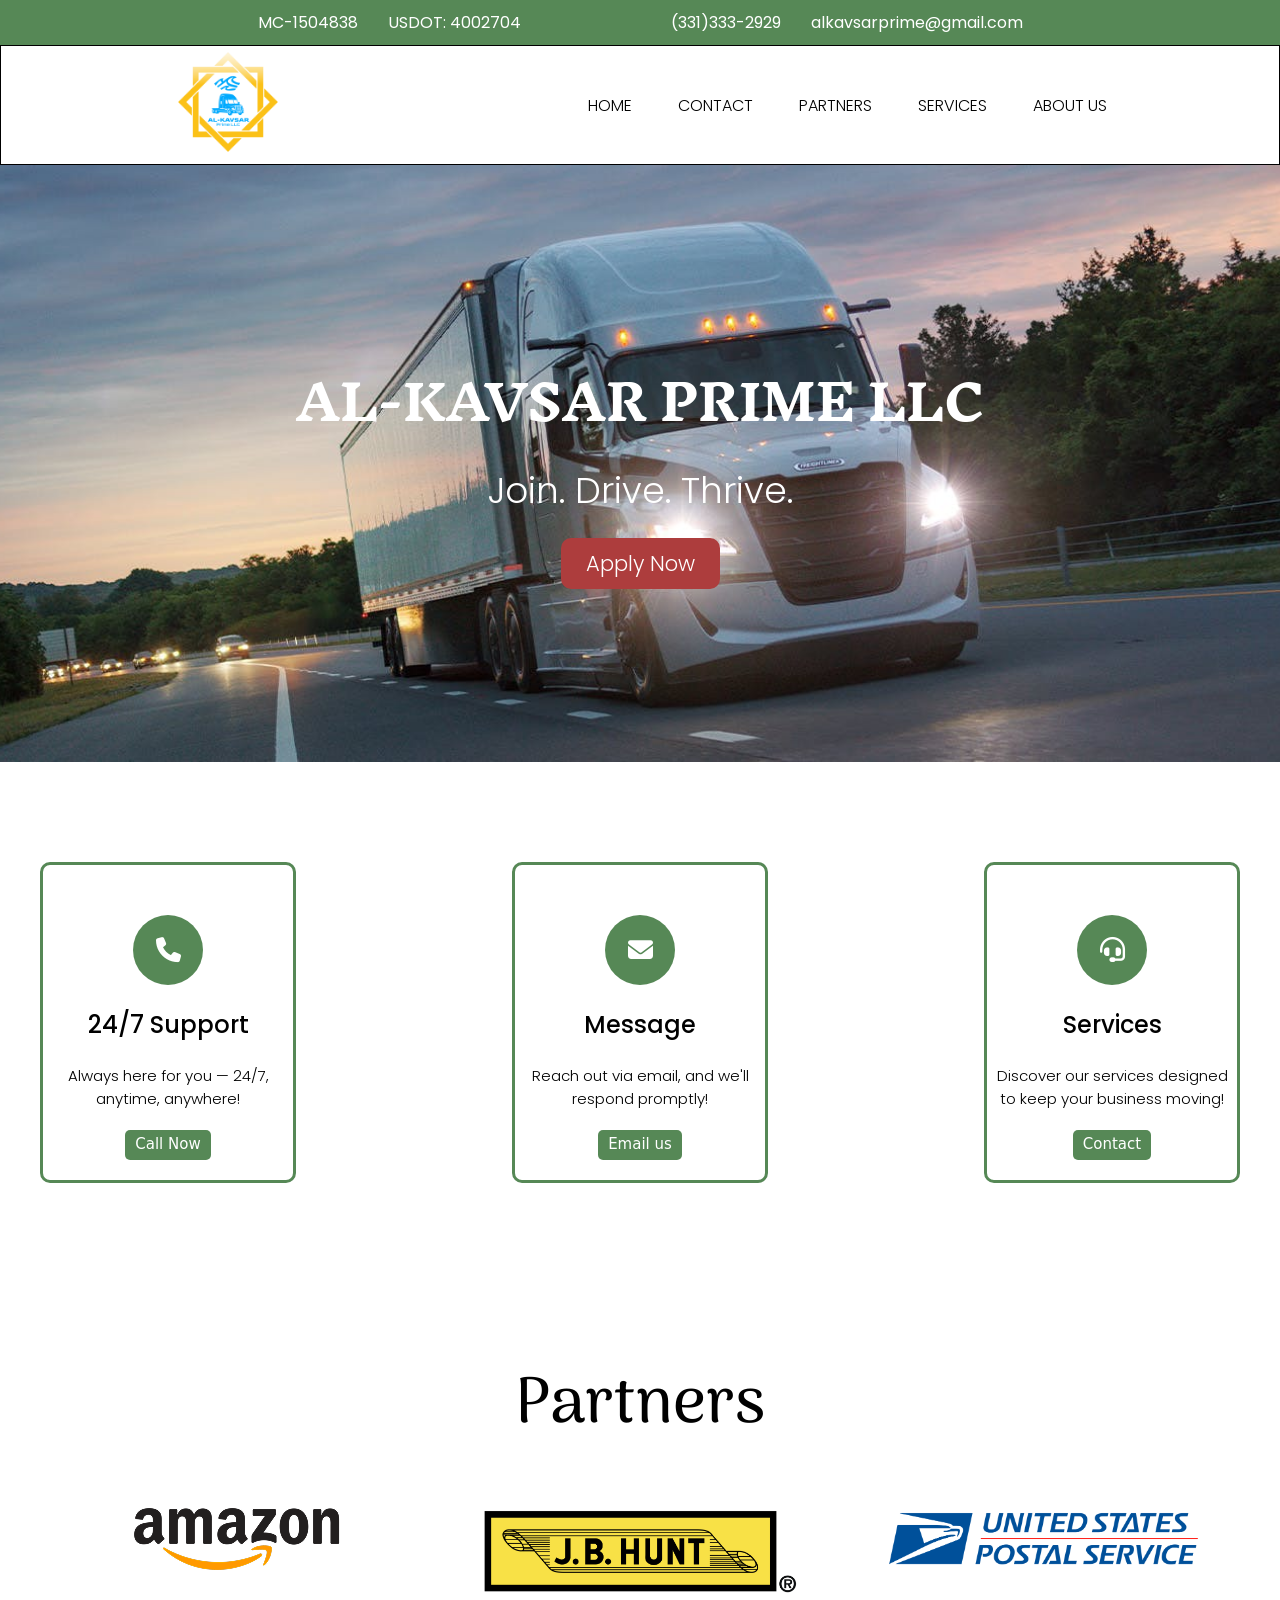
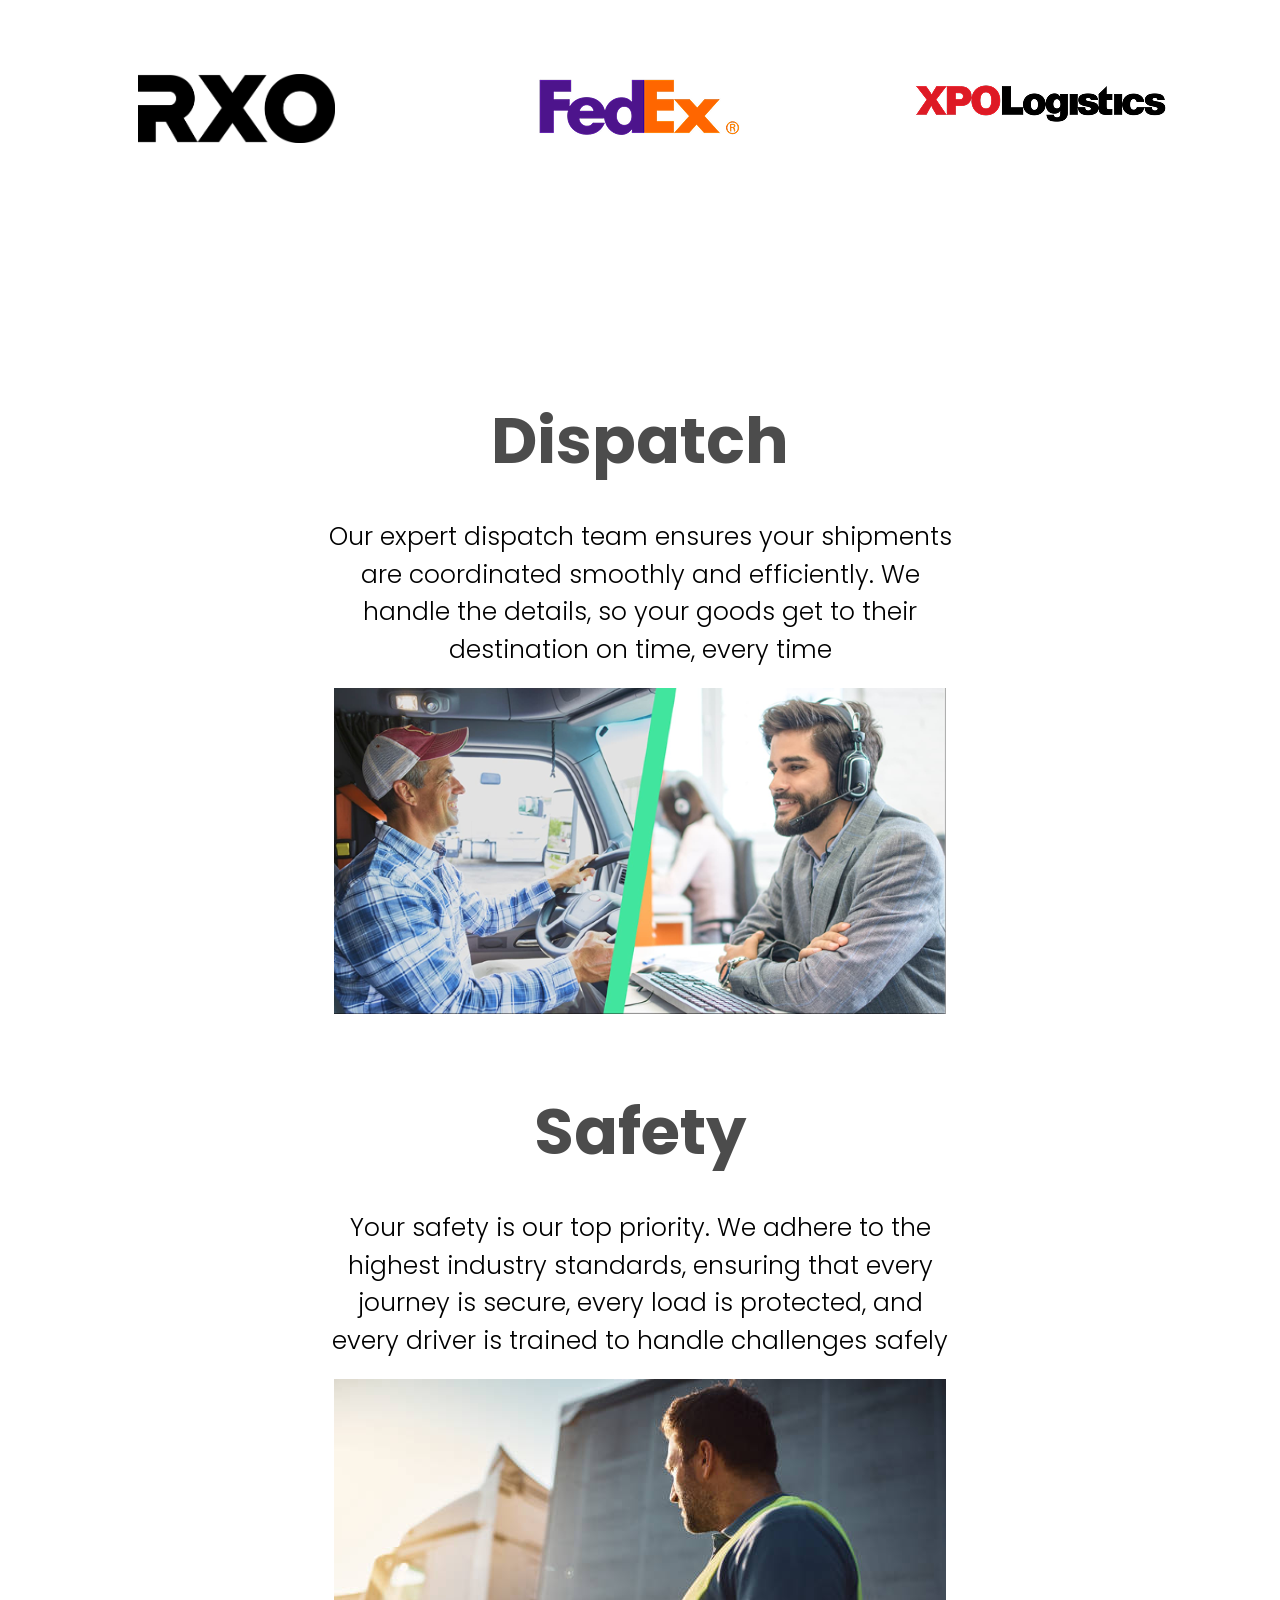
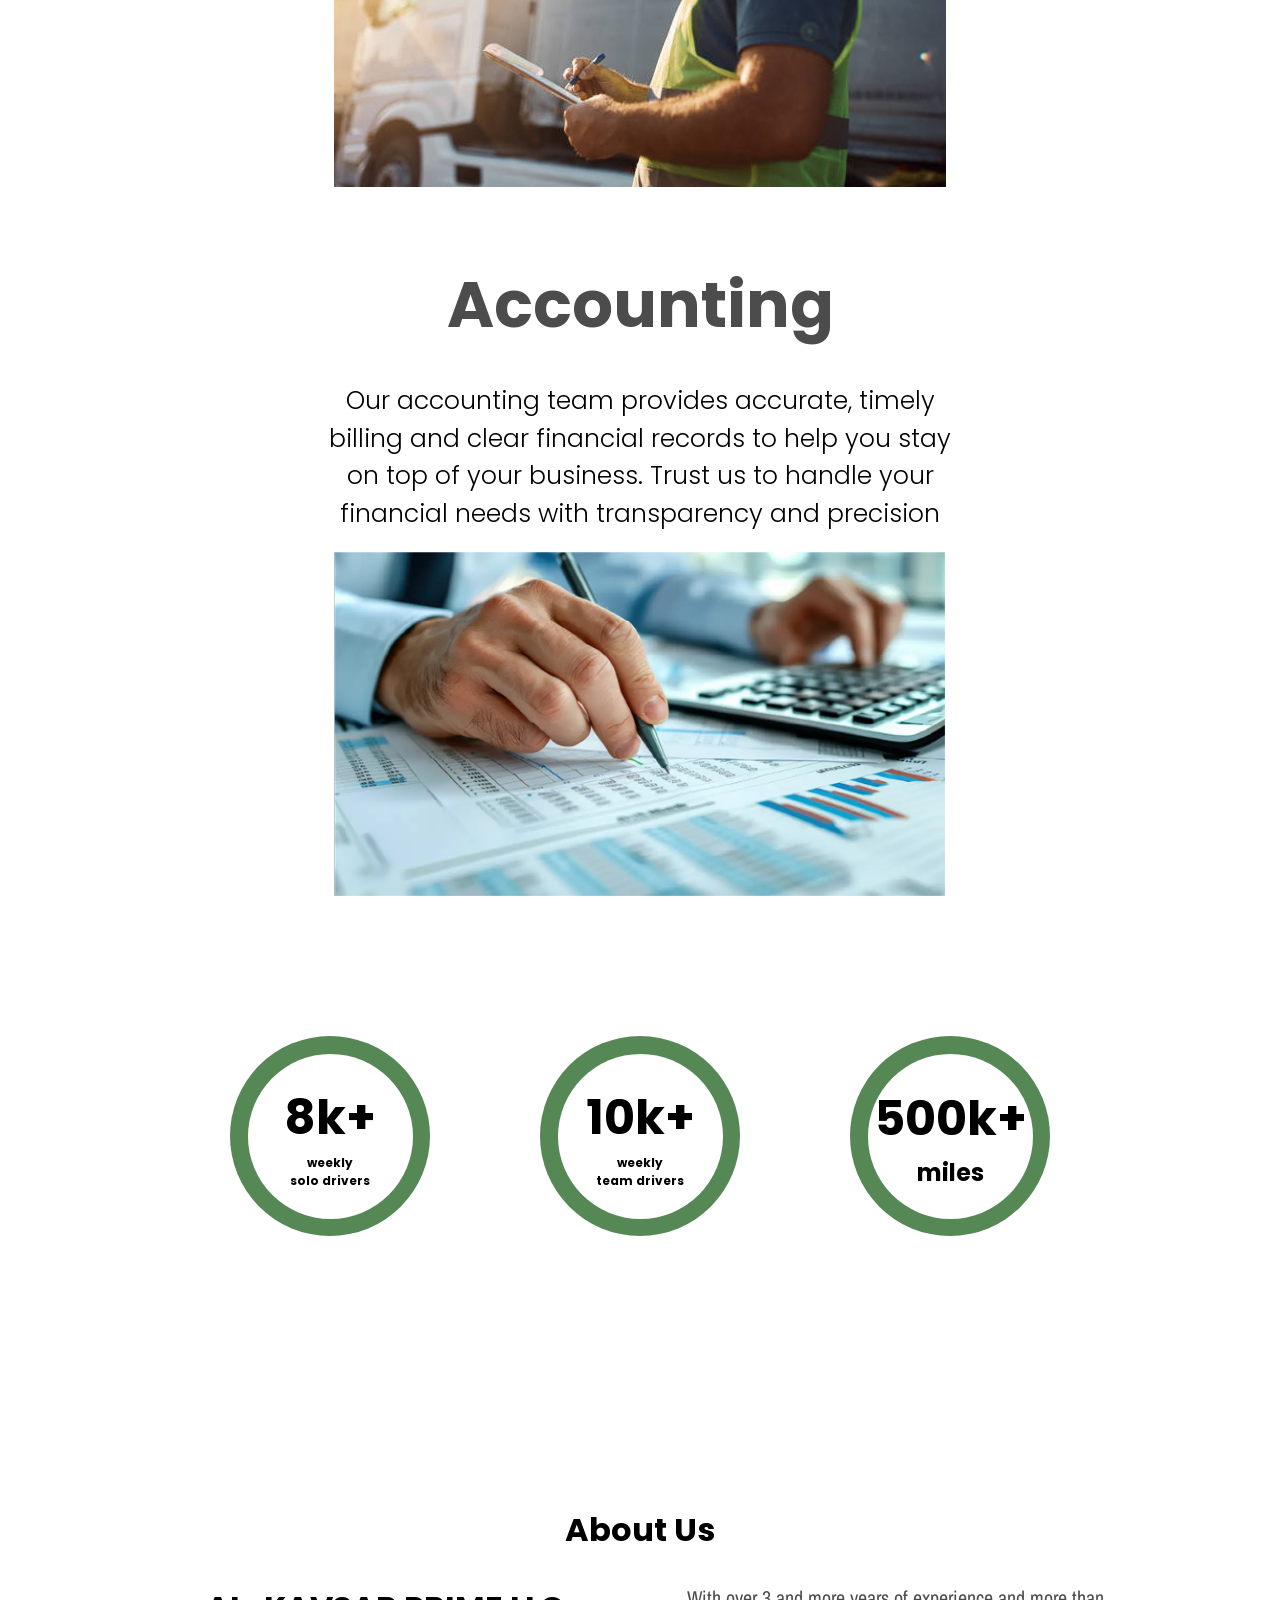
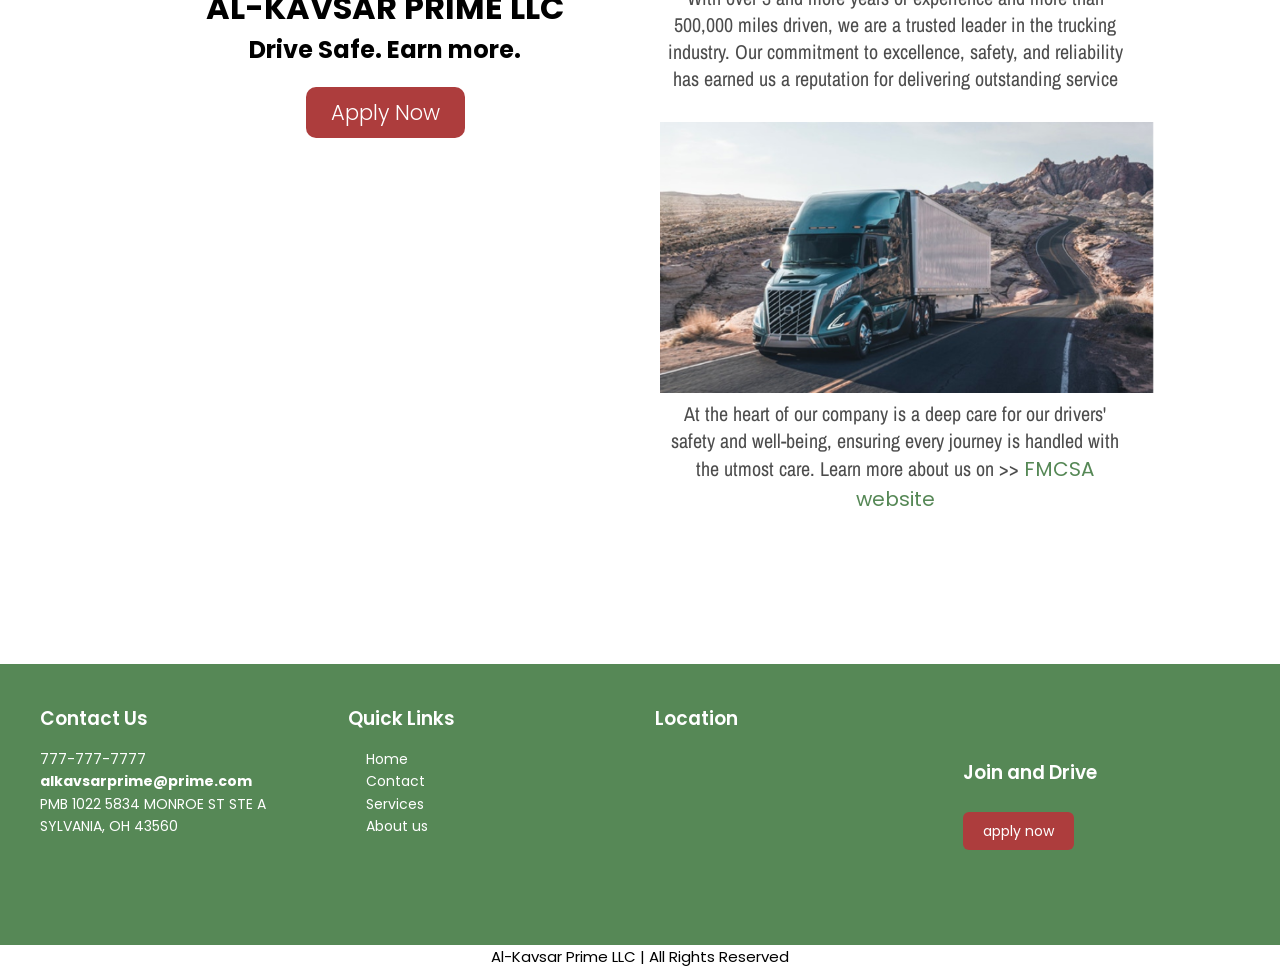
==== index.html @ 106c836d "alkavsar" ====
<!DOCTYPE html>
<html lang="en">

<head>
    <meta charset="UTF-8">
    <meta name="viewport" content="width=device-width, initial-scale=1.0">
    <link rel="stylesheet" href="./style.css">
    <link href='https://unpkg.com/boxicons@2.1.4/css/boxicons.min.css' rel='stylesheet'>
    <link rel="stylesheet" href="https://cdnjs.cloudflare.com/ajax/libs/font-awesome/6.7.2/css/all.min.css">
    <title>Alkavsarprime</title>
</head>

<body>

    <header>
        <ul class="top-navbar">
            <div class="top-info" style="display: flex; column-gap:30px">
                <div style="color: white;">MC-1504838</div>
                <div style="color: white;">USDOT: 4002704</div>
            </div>
            <div class="top-contact" style="display: flex; column-gap:30px">
                <a href="tel:331-333-2929" style="color: white;">(331)333-2929</a>
                <a href="mailto:alkavsarprime@gmail.com" style="color: white;">alkavsarprime@gmail.com</a>
            </div>
        </ul>

        <div class="nav">
            <a href="" class="logo">
                <img src="./images/alkavsarlogo.png" alt="Al-Kavsar Prime LLC">
            </a>

            <ul class="navbar">
                <!-- Close icon inside sidebar -->
                <li class="close-icon"><i class='bx bx-x' id="close-icon"></i></li>

                <!-- Menu items -->
                <li><a href="#home">HOME</a></li>
                <li><a href="#contact">CONTACT</a></li>
                <li><a href="#partners">PARTNERS</a></li>
                <li><a href="#services">SERVICES</a></li>
                <li><a href="#aboutus">ABOUT US</a></li>
            </ul>

            <!-- Hamburger icon in nav -->
            <div class="nav-icon">
                <i class='bx bx-menu' id="menu-icon"></i>
            </div>

        </div>

    </header>
    <!-- Home header -->
    <section class="home" id="home">
        <h1>AL-KAVSAR PRIME LLC</h1>
        <h2>Join. Drive. Thrive.</h2>
        <button class="apply"><a
                href="https://docs.google.com/forms/d/e/1FAIpQLSdqsz0EZ99vfk9WLseylWQ1X427QvmdwH2yNAX5LrLzC0uP6g/viewform?usp=header">Apply
                Now</a></button>
    </section>
    <!-- Contact -->
    <section class="contact container" id="contact">
        <div class="card">
            <div class="card-icons-circle"><i class="fa-solid fa-phone"></i></div>
            <p class="headline">24/7 Support</p>
            <p class="slogan">Always here for you — 24/7, anytime, anywhere!</p>
            <button class="call-now"><a href="tel:331-333-2929">Call Now</a></button>
        </div>

        <div class="card">
            <div class="card-icons-circle"><i class="fa-solid fa-envelope"></i></div>
            <p class="headline">Message</p>
            <p class="slogan">Reach out via email, and we'll respond promptly!</p>
            <button class="call-now"><a href="mailto:alkavsarprime@gmail.com">Email us</a></button>
        </div>

        <div class="card">
            <div class="card-icons-circle"><i class="fa-solid fa-headset"></i></div>
            <p class="headline">Services</p>
            <p class="slogan">Discover our services designed to keep your business moving!</p>
            <button class="call-now"><a href="mailto:aklavsarprime@prime.com">Contact</a></button>
        </div>
    </section>

    <!-- Partners Section -->

    <section class="partners container" id="partners">
        <h1>Partners</h1>
        <div class="partners-images">
            <img src="./images/Amazon_logo.svg 1.png" alt="Amazon">
            <img src="./images/j-b-hunt-logo.png" alt="JB-Hunt">
            <img src="./images/United-States-Postal-Service-Logo.png" alt="USPS">
            <img src="./images/RXO.png" alt="RXO" style="width: 50%;">
            <img src="./images/FedEx-Logo-PNG-Transparent 1.png" alt="FedEx">
            <!-- <img src="./images/stl.png" alt=""> -->
            <img src="./images/XPO_Logistics_logo.svg 1.png" alt="XPO">
            <!-- <img src="./images/TQL_Top_Only 1.png" alt="">
            <img src="./images/WWEXWWEX-Group_CMYK 1.png" alt="">
            <img src="./images/echo_global_logistics_logo_600 1.png" alt="">
            <img src="./images/FW-Logo-transparent-Large-1 1.png" alt="">
            <img src="./images/United_Parcel_Service_logo_2014.svg 1.png" alt=""> -->
            <!-- <img src="./images/saia 1.png" alt="">
            <img src="./images/penske-2-logo-png-transparent 1.png" alt="">
            <img src="./images/Estes_Express_Lines_logo.svg 1.png" alt="" style="padding-top: 50px;"> -->
            <!-- Amazon JB HUNT US mail RXO FedEx -->
        </div>
    </section>

    <!-- Services Section -->
    <section class="services" id="services"> </section>
    <div class="dispatch dispatchs">
        <img src="./images/Driver Turned Dispatcher-1 11.png" alt="">
        <div class="text">
            <h1>Dispatch</h1>
            <p class="par">Our expert dispatch team ensures your shipments are coordinated smoothly and efficiently.
                We handle the details, so your goods get to their destination on time, every time</p>
        </div>
    </div>
    <div class="dispatch safety">
        <div class="text">
            <h1>Safety</h1>
            <p class="par">Your safety is our top priority. We adhere to the highest industry standards, ensuring that
                every journey is secure,
                every load is protected, and every driver is trained to handle challenges safely</p>
        </div>
        <img src="./images/istockphoto-1412674298-612x612 1.png" alt="">
    </div>

    <div class="dispatch accounting">
        <img src="./images/Image-Pulls-For-Web-Launch_Masters-in-Accounting-Versus-an-MBA-in-Finance 11.png" alt="">
        <div class="text">
            <h1>Accounting</h1>
            <p class="par">Our accounting team provides accurate, timely billing and clear financial records to help you
                stay on top of your business. Trust us to handle your financial needs with transparency and precision
            </p>
        </div>
    </div>


    <!-- About Section -->
    <section class="aboutus container" id="aboutus">
        <div class="circle-cards-df">
            <div class="circle-card">
                <div class="circle-inside-card">
                    <h1>8k+</h1>
                    <h4>weekly</h4>
                    <h4>solo drivers</h4>
                </div>
            </div>
            <div class="circle-card">
                <div class="circle-inside-card second">
                    <h1>10k+</h1>
                    <h4>weekly</h4>
                    <h4> team drivers</h4>
                </div>
            </div>
            <div class="circle-card">
                <div class="circle-inside-card third">
                    <h1>500k+</h1>
                    <h2>miles</h2>
                </div>
            </div>
        </div>

    </section>

    <div class="div-about-us">
        <h1>About Us</h1>
        <div class="aboutus-two">
            <div class="aboutus-info">
                <h1>AL-KAVSAR PRIME LLC</h1>
                <h2>Drive Safe. Earn more.</h2>
                <button class="apply"><a
                        href="https://docs.google.com/forms/d/e/1FAIpQLSdqsz0EZ99vfk9WLseylWQ1X427QvmdwH2yNAX5LrLzC0uP6g/viewform?usp=header">Apply
                        Now</a></button>
            </div>
            <div class="aboutus-pic-text">
                <p>With over 3 and more years of experience and more than 500,000 miles driven, we are a trusted leader
                    in the trucking industry.
                    Our commitment to excellence, safety, and reliability has earned us a
                    reputation
                    for delivering outstanding service</p>
                <img class="about-img" src="./images/media_188e41b129559a282a04d3b9cd92e5669355f655b 1.png" alt=""
                    style="margin-top: 30px;">
                <p> At the heart of our company is a deep care for our drivers' safety and well-being, ensuring every
                    journey is handled with the utmost care.
                    Learn more about us on >> <span><a
                            href="https://safer.fmcsa.dot.gov/query.asp?searchtype=ANY&query_type=queryCarrierSnapshot&query_param=USDOT&query_string=4002704">FMCSA
                            website</a></span></p>
            </div>
        </div>
    </div>


    <footer class="site-footer">
  <div class="footer-container">
    <!-- Contact Info -->
    <div class="footer-column">
      <h3>Contact Us</h3>
      <p>777-777-7777</p>
      <p><strong>alkavsarprime@prime.com</strong></p>
      <p>PMB 1022 5834 MONROE ST STE A<br>SYLVANIA, OH 43560</p>
    </div>

    <!-- Quick Links -->
    <div class="footer-column">
      <h3>Quick Links</h3>
      <ul>
        <li><a href="#home">Home</a></li>
        <li><a href="#contact">Contact</a></li>
        <li><a href="#services">Services</a></li>
        <li><a href="#aboutus">About us</a></li>
      </ul>
    </div>

    <!-- Location -->
    <div class="footer-column">
      <h3>Location</h3>
      <iframe class="map" src="https://www.google.com/maps/embed?pb=!1m18!1m12!1m3!1d2980.1702386316465!2d-88.14758038787521!3d41.67366667806845!2m3!1f0!2f0!3f0!3m2!1i1024!2i768!4f13.1!3m3!1m2!1s0x880e58c8e0789a87%3A0x39db351d7198b108!2s722%20Bethel%20Ave%2C%20Bolingbrook%2C%20IL%2060490!5e0!3m2!1sen!2sus!4v1755566788740!5m2!1sen!2sus" width="600" height="450" style="border:0;" allowfullscreen="" loading="lazy" referrerpolicy="no-referrer-when-downgrade"></iframe>
    </div>

    <!-- CTA -->
    <div class="footer-column cta-column">
      <h3>Join and Drive</h3>
      <a href="https://docs.google.com/forms/d/e/1FAIpQLSdqsz0EZ99vfk9WLseylWQ1X427QvmdwH2yNAX5LrLzC0uP6g/viewform?usp=header"
         class="apply-footer-btn">apply now</a>
    </div>
  </div>
</footer>

<div class="rights">
    <p>Al-Kavsar Prime LLC | All Rights Reserved</p>
</div>

    <script src="./script.js"></script>
</body>

</html>
---- style.css ----
@import url('https://fonts.googleapis.com/css2?family=Poppins:wght@400;500;600;700&display=swap');
@import url('https://fonts.googleapis.com/css2?family=Inknut+Antiqua:wght@300;400;500;600;700;800;900&display=swap');
@import url('https://fonts.googleapis.com/css2?family=Arima:wght@100..700&display=swap');
@import url('https://fonts.googleapis.com/css2?family=Arsenal:ital,wght@0,400;0,700;1,400;1,700&display=swap');
@import url('https://fonts.googleapis.com/css2?family=Archivo+Narrow:ital,wght@0,400..700;1,400..700&display=swap');

* {
    font-family: 'Poppins', sans-serif;
    margin: 0;
    padding: 0;
    box-sizing: border-box;
    scroll-padding-top: 2rem;
    list-style: none;
    text-decoration: none;
    scroll-behavior: smooth;
}

html,
body {
    overflow-x: hidden;
    max-width: 100vw;
}

/* Custom Scroll Bar */
html::-webkit-scrollbar {
    width: 0.5rem;
    background: white;
}

html::-webkit-scrollbar-thumb {
    border-radius: 2rem;
    background: black;
}

.logo img {
    width: 110px;
    height: auto;
}

header {
    position: fixed;
    width: 100%;
    top: 0;
    z-index: 100;
}

/* Top Navbar */
.top-navbar {
    display: flex;
    align-items: center;
    justify-content: center;
    flex-wrap: wrap;
    column-gap: 150px;
    min-height: 45px;
    background-color: #568856;
    color: white;
    padding: 10px;
}

.nav {
    display: flex;
    align-items: center;
    justify-content: space-around;
    background-color: white;
    min-height: 120px;
    border: 1px solid black;
    padding: 0 20px;
}

.navbar {
    display: flex;
    column-gap: 46px;
}

.navbar a {
    color: black;
    font-size: 16px;
    font-weight: 300;
}

.navbar a:hover {
    color: green;
}

.container {
    max-width: 1200px;
    margin: auto;
}

.menu {
    display: none;
}

/* Home Section */
.home {
    margin-top: 165px;
    background: url(./images/header\ img.jpg)center center no-repeat;
    background-size: cover;
    height: 597px;
    display: flex;
    flex-direction: column;
    justify-content: center;
    align-items: center;
    text-align: center;
    color: white;
}

.home h1 {
    font-size: 48px;
    font-family: "Inknut Antiqua", serif;
}

.home h2 {
    font-size: 36px;
    font-weight: 300;
}

.apply {
    margin-top: 20px;
    padding: 10px 25px;
    background-color: #AD3D3D;
    border: none;
    border-radius: 10px;
    font-weight: 300;
}

.apply:hover {
    background-color: #568856;
}

.apply a {
    color: white;
    font-size: 21px;
}

/* Contact Section */
.contact {
    display: flex;
    justify-content: space-between;
    align-items: center;
    margin-top: 100px;
    gap: 30px;
    flex-wrap: wrap;
}

.card {
    max-height: 330px;
    max-width: 300px;
    border: 3px solid #568856;
    display: flex;
    flex-direction: column;
    align-items: center;
    justify-content: center;
    text-align: center;
    border-radius: 10px;
    transition: transform 0.5s ease;
}

.card:hover {
    transform: scale(1.1);
}

.card-icons-circle {
    min-width: 70px;
    min-height: 70px;
    background: #568856;
    border-radius: 50%;
    display: flex;
    justify-content: center;
    align-items: center;
    margin-top: 50px;
}

.card-icons-circle i {
    font-size: 25px;
    color: white;
}

.headline {
    margin-top: 22px;
    font-weight: 500;
    font-size: 24px;
}

.slogan {
    font-size: 15px;
    font-weight: 300;
    margin-top: 22px;
    width: 250px;
}

.call-now {
    margin-top: 20px;
    margin-bottom: 20px;
    padding: 5px 10px;
    background-color: #568856;
    border: none;
    border-radius: 5px;
}

.call-now a {
    font-family: "Boldonse", system-ui;
    font-size: 15px;
    color: white;
}

.call-now:hover {
    background-color: #AD3D3D;
}

/* Partners Section */
.partners h1 {
    font-size: 64px;
    font-weight: 500;
    font-family: "Arima", system-ui;
    margin-top: 170px;
    text-align: center;
}

.partners-images {
    margin-top: 50px;
    display: grid;
    grid-template-columns: repeat(3, 1fr);
    justify-items: center;
    row-gap: 80px;
    column-gap: 10px;
}

.partners-images img {
    max-width: 80%;
    height: auto;
}

/* Services Section */
.services {
    /* border: 1px solid black; */
    margin-top: 200px;
    font-family: "Arsenal", sans-serif;
}

.dispatch {
    display: flex;
    flex-wrap: wrap;
    justify-content: center;
    text-align: center;
}

.dispatch img {
    max-width: 90%;
    margin: 20px;
}

.text {
    max-width: 635px;
    margin: 0 auto;
}

.text h1 {
    font-size: 64px;
    color: rgba(0, 0, 0, 0.7);
    margin-top: 50px;
}

.text p {
    font-size: 25px;
    font-weight: 300;
    margin-top: 30px;
    line-height: 1.5;
}

/* About Us Section */
.circle-cards-df {
    display: flex;
    justify-content: space-evenly;
    padding: 100px;
}

.circle-card {
    width: 200px;
    height: 200px;
    border-radius: 50%;
    background-color: #568856;
    display: flex;
    justify-content: center;
    align-items: center;
    margin: 20px;
}

.circle-inside-card {
    width: 165px;
    height: 165px;
    border-radius: 50%;
    background-color: white;
    display: flex;
    flex-direction: column;
    justify-content: center;
    align-items: center;
}

.circle-inside-card h1 {
    font-size: 48px;
}

.circle-inside-card h4 {
    font-size: 12px;
}

.div-about-us {
    /* border: 1px solid black; */
    padding: 150px;
    text-align: center;
}

.aboutus-two {
    display: flex;
    flex-wrap: wrap;
    justify-content: center;
    gap: 40px;
    margin-top: 30px;
}

.aboutus-info,
.aboutus-pic-text {
    flex: 1 1 400px;
    width: 100%;
}

.aboutus-pic-text p {
    font-family: "Archivo Narrow", sans-serif;
    font-size: 20px;
    color: rgba(0, 0, 0, 0.7);
}

.aboutus-pic-text a {
    color: #568856;
}

.about-img {
    max-width: 105%;
}

/* === Footer === */
.site-footer {
    background-color: #568856;
    color: white;
    padding: 40px 20px;
}

.footer-container {
    display: flex;
    flex-wrap: wrap;
    justify-content: space-between;
    gap: 30px;
    max-width: 1200px;
    margin: auto;
}

.footer-column {
    flex: 1 1 200px;
    min-width: 200px;
}

.footer-column h3 {
    margin-bottom: 15px;
    font-weight: 600;
}

.footer-column p,
.footer-column li,
.footer-column a {
    font-size: 14px;
    line-height: 1.6;
    color: white;
}

.footer-column a {
    text-decoration: none;
}

.footer-column a:hover {
    text-decoration: underline;
}

.footer-column ul {
    padding-left: 18px;
}

.map-img {
    width: 100%;
    max-width: 180px;
    height: auto;
    border-radius: 4px;
    margin-top: 10px;
}

.cta-column {
    display: flex;
    flex-direction: column;
    align-items: flex-start;
    justify-content: center;
}

.apply-footer-btn {
    margin-top: 10px;
    background-color: #AD3D3D;
    padding: 8px 20px;
    border-radius: 6px;
    font-size: 14px;
    color: white;
    text-decoration: none;
}

.apply-footer-btn:hover {
    background-color: #444;
}

.map{
    width: 150px;
    height: 150px;
}

.rights{
    height: 30px;
    color: white;
    align-items: center;
    text-align: center;
}

.rights p{
    font-size: 15px;
    color: black;
}

/* Responsive Design */

@media (max-width: 1287px) {
    .dispatchs {
        flex-wrap: wrap-reverse;
    }

    .accounting {
        flex-wrap: wrap-reverse;
    }
}

@media (max-width: 991px) {
    .nav {
        padding: 10px;
    }

    .card {
        max-width: 280px;
        max-height: 300px;
    }

    .dispatchs {
        flex-wrap: wrap-reverse;
    }

    .accounting {
        flex-wrap: wrap-reverse;
    }
}

@media (max-width: 900px) {
    .contact {
        flex-direction: column;
        flex-wrap: nowrap;
    }

    .circle-cards-df {
        flex-wrap: wrap;
        flex-direction: column;
        align-items: center;
    }
}

@media (min-width: 769px) {
    .navbar {
        position: static;
        flex-direction: row;
        transform: none;
        height: auto;
        width: auto;
        padding: 0;
        gap: 46px;
        background: none;
    }

    .nav-icon {
        display: none;
    }

    .close-icon {
        display: none;
    }
}


@media (max-width: 768px) {
    .menu {
        display: block;
        font-size: 30px;
        color: #568856;
    }

    .navbar {
        position: fixed;
        top: 0;
        right: 0;
        transform: translateX(100%);
        width: 250px;
        height: 100vh;
        background: white;
        flex-direction: column;
        padding-top: 100px;
        padding-left: 20px;
        gap: 1.5rem;
        transition: transform 0.3s ease-in-out;
        z-index: 999;
    }

    .navbar.active {
        transform: translateX(0);
    }

    .nav-icon {
        display: contents;
        font-size: 32px;
        color: #568856;
        cursor: pointer;
    }

    .close-icon {
        margin-left: -27px;
        padding: 0 20px;
    }

    #close-icon {
        font-size: 32px;
        color: #568856;
        cursor: pointer;
    }

    .home h1 {
        font-size: 32px;
    }

    .home h2 {
        font-size: 24px;
    }

    .text h1 {
        font-size: 36px;
    }

    .text p {
        font-size: 18px;
    }

    .partners-images {
        grid-template-columns: repeat(2, 1fr);
    }

    .apply {
        margin-left: auto;
        margin-right: auto;
    }

    .top-navbar {
        flex-direction: column;
        gap: 5px;
        padding: 10px;
        text-align: center;
    }

    .contact {
        flex-direction: column;
        flex-wrap: nowrap;
    }

    .div-about-us {
        padding: 80px 20px;
        /* Increase vertical space, reduce horizontal for smaller screens */
    }

    .aboutus-two {
        gap: 20px;
        /* Reduce spacing if needed */
    }

    .aboutus-pic-text p {
        font-size: 18px;
    }

    .circle-cards-df {
        padding: 60px 20px;
        /* Adjust other related section spacing */
    }

    .about-img {
        width: 90%;
        max-width: 100%;
        height: auto;
        display: block;
        margin: 0 auto;
    }

    .site-footer{
        display: flex;
        justify-content: center;
    }

}

@media (max-width: 480px) {
    .partners-images {
        grid-template-columns: repeat(1, 1fr);
    }

    .footer-container {
    align-items: center;
    text-align: center;
  }

  .footer-column {
    align-items: center;
    text-align: center;
  }

  .footer-column ul {
    padding-left: 0;
    list-style-position: inside;
  }

  .cta-column {
    align-items: center;
  }

  .map-img {
    margin: 0 auto;
  }
}
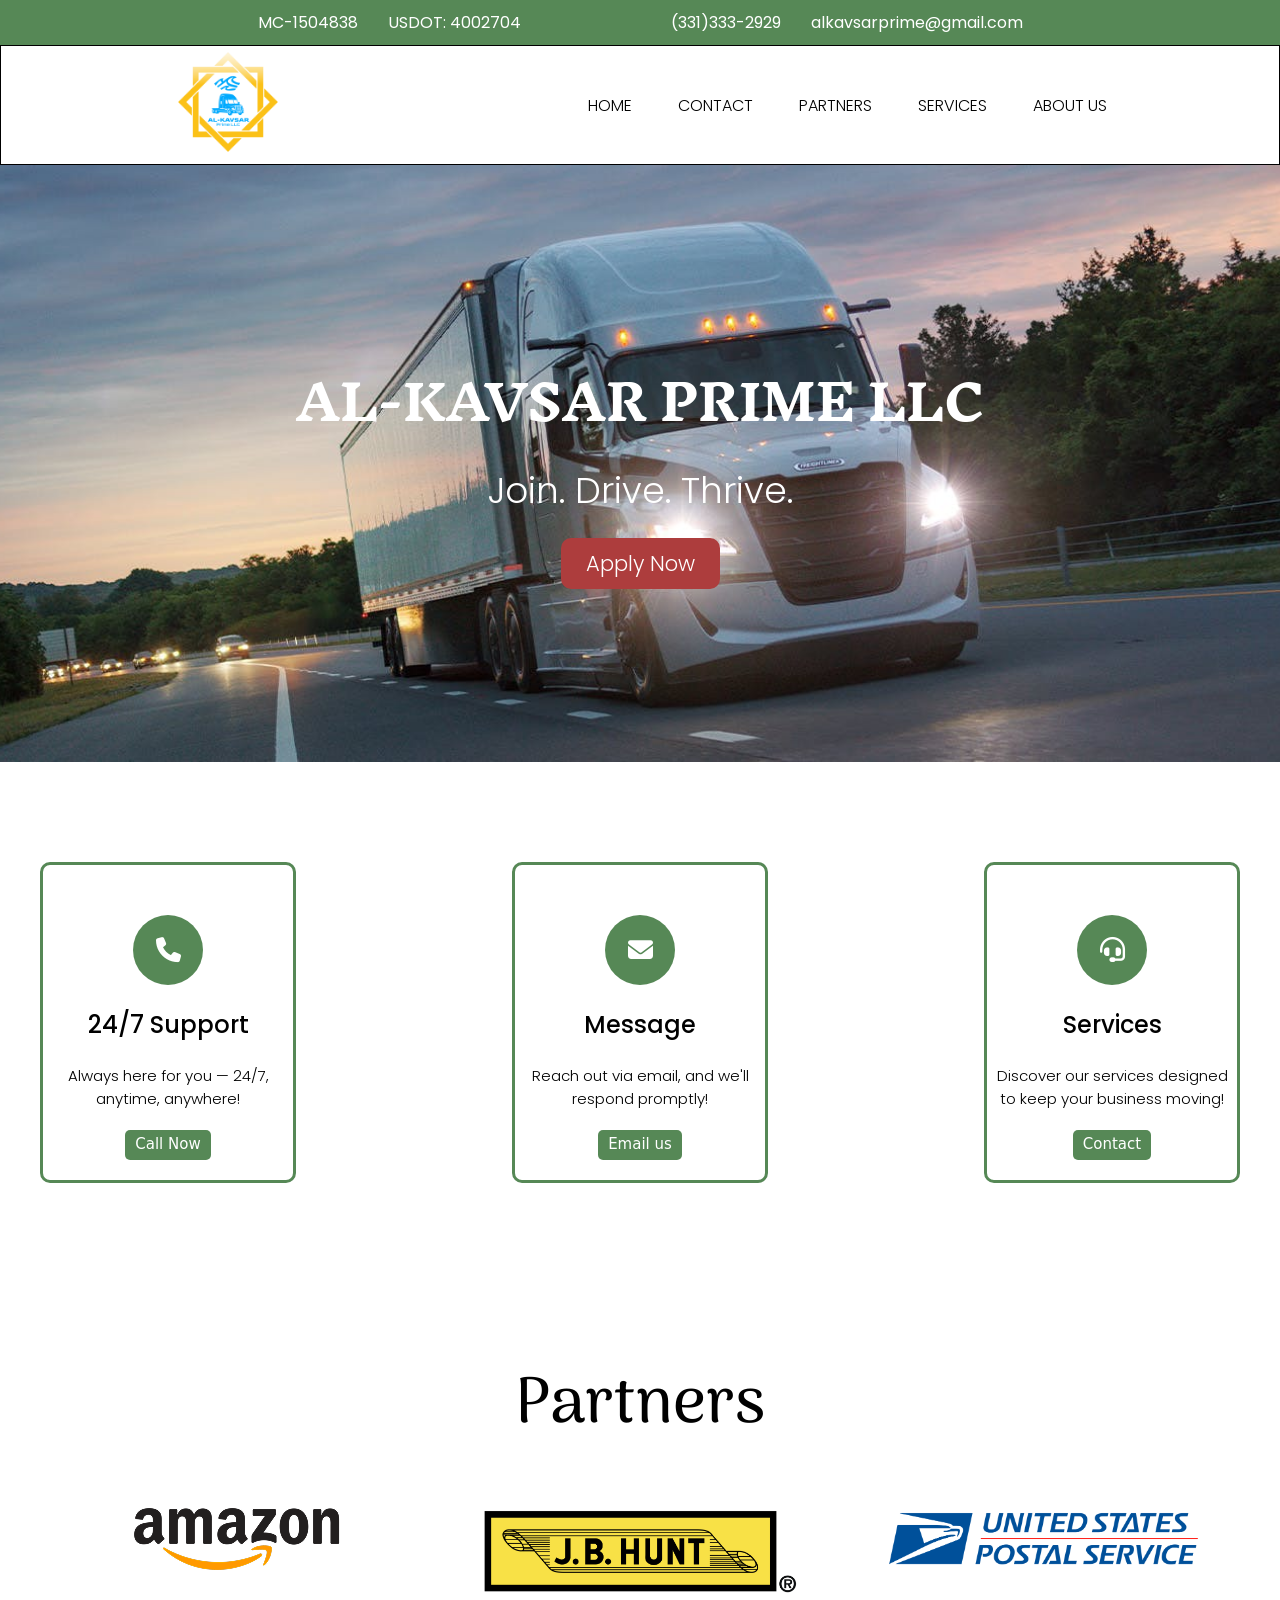
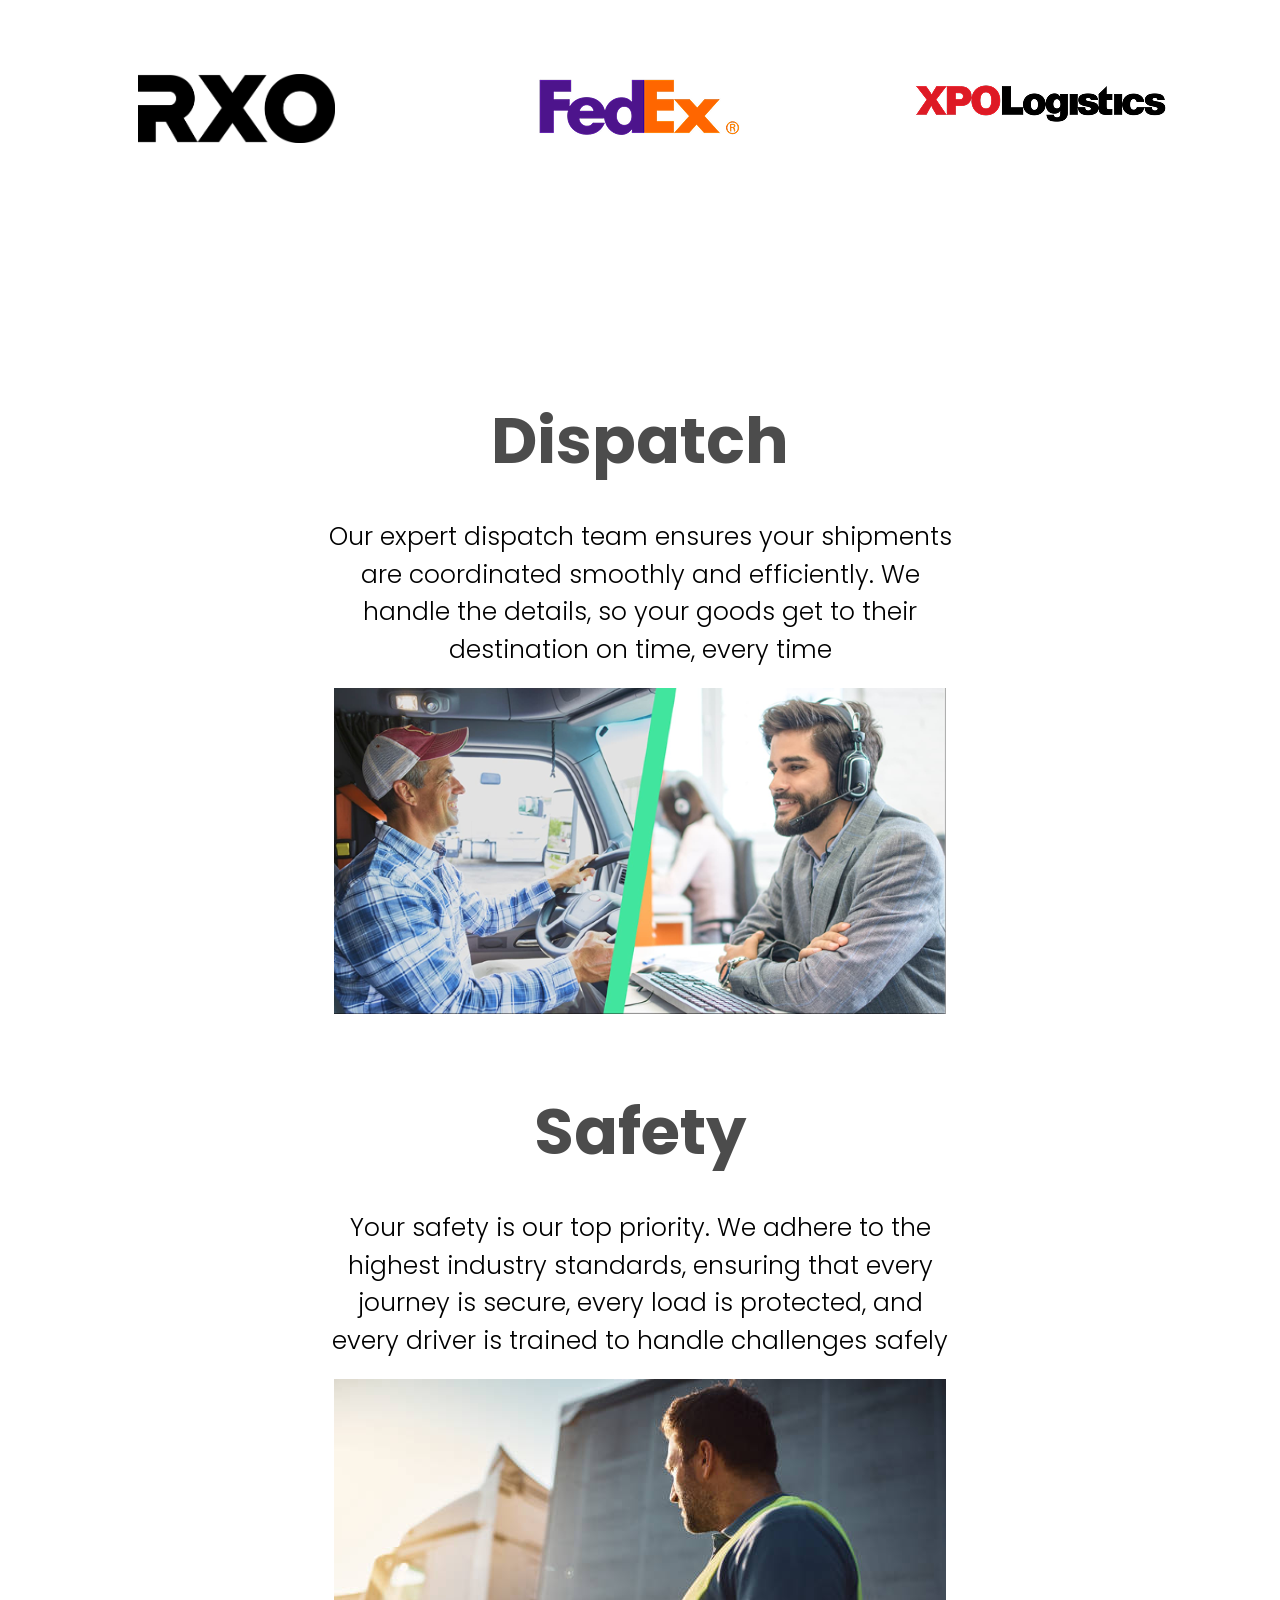
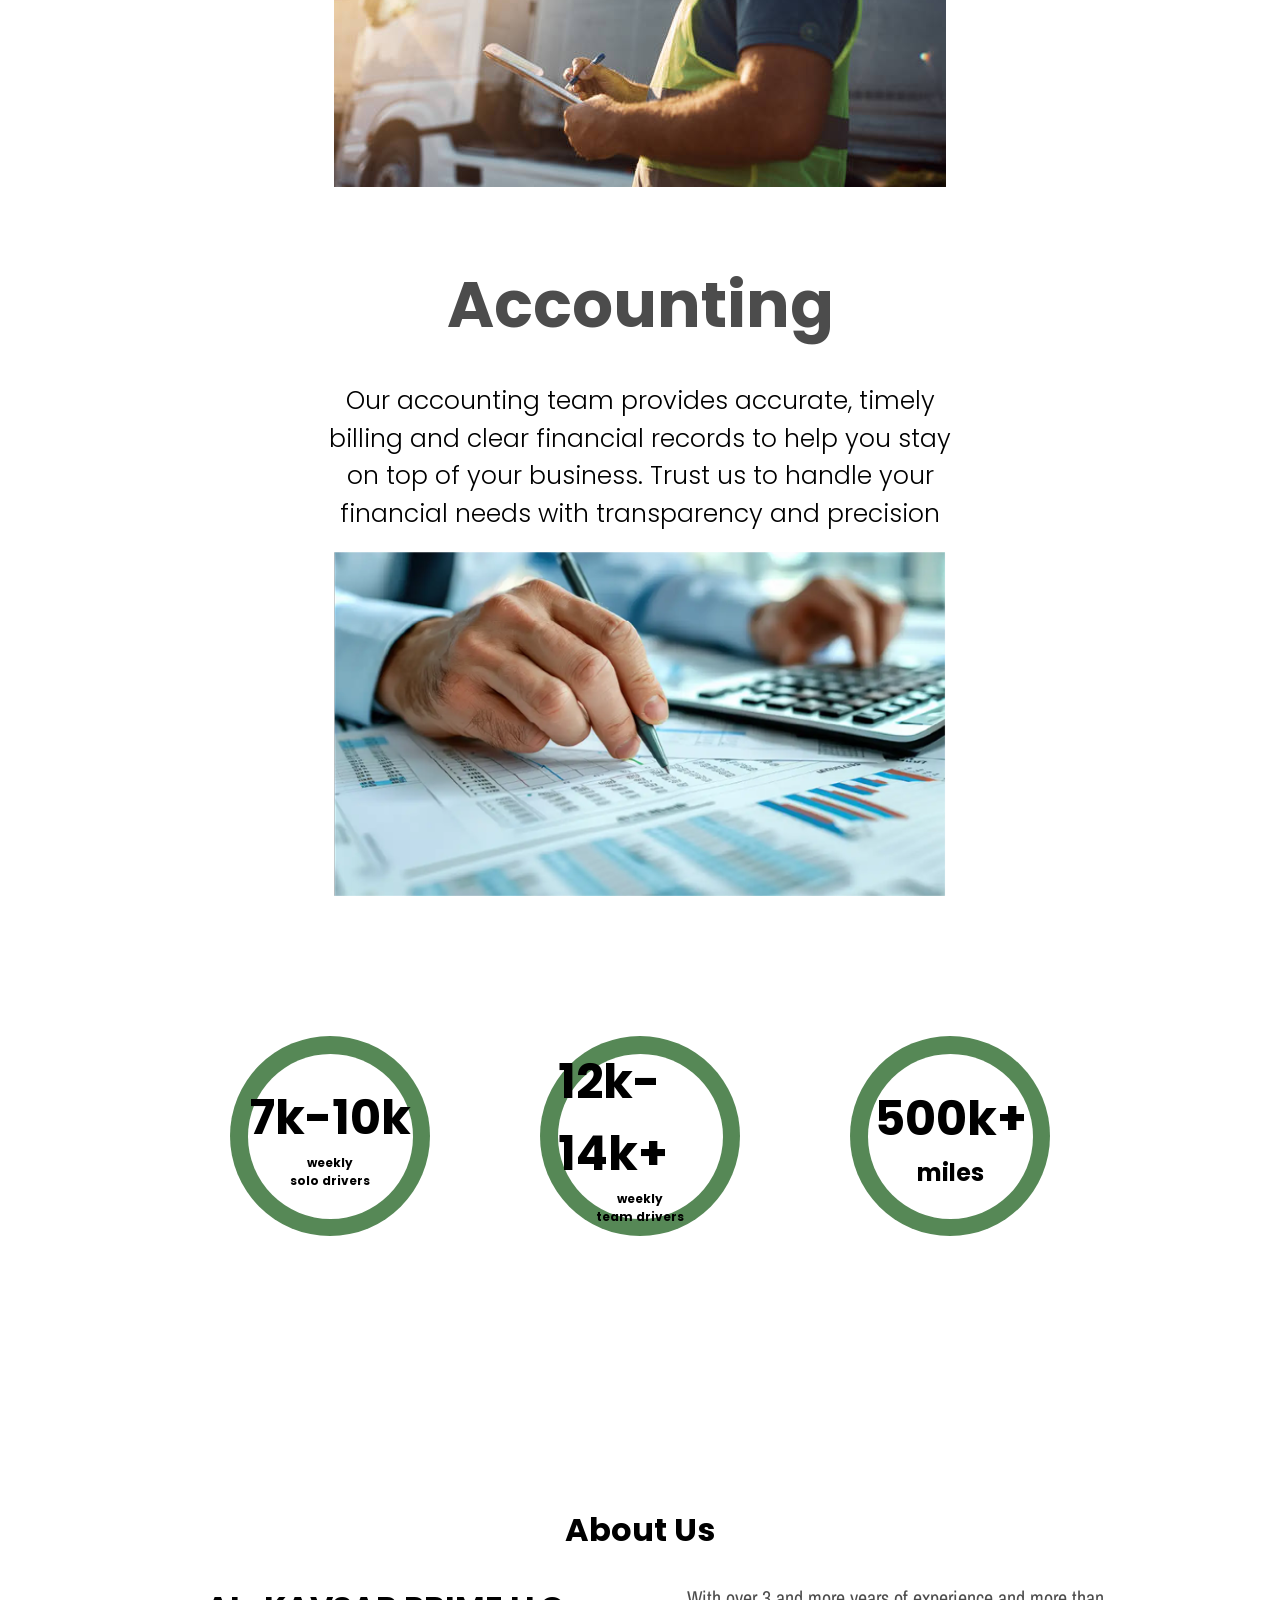
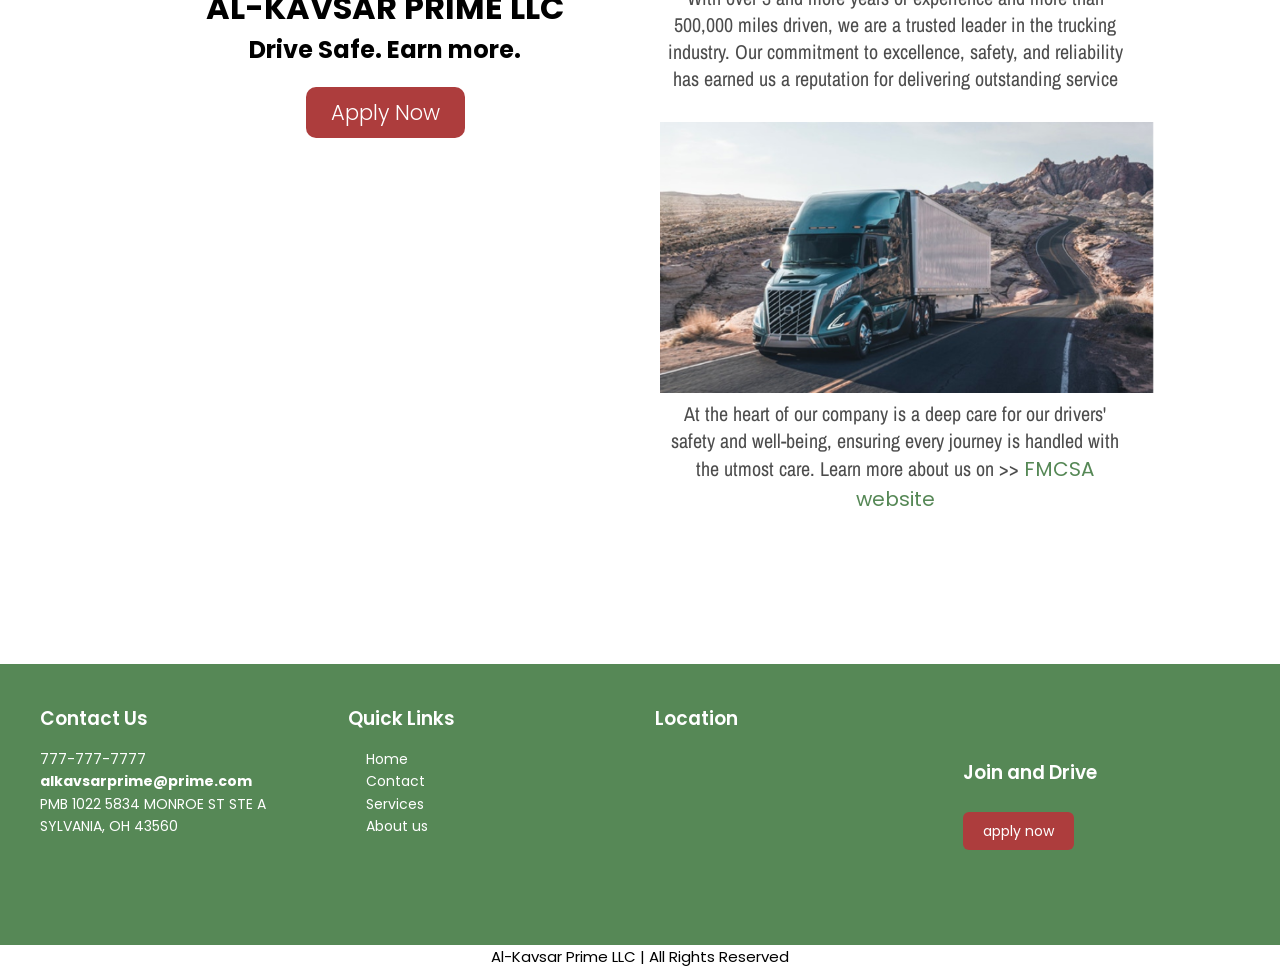
==== commit 979d7b10: "Update index.html" ====
--- a/index.html
+++ b/index.html
@@ -141,14 +141,14 @@
         <div class="circle-cards-df">
             <div class="circle-card">
                 <div class="circle-inside-card">
-                    <h1>8k+</h1>
+                    <h1>7k-10k</h1>
                     <h4>weekly</h4>
                     <h4>solo drivers</h4>
                 </div>
             </div>
             <div class="circle-card">
                 <div class="circle-inside-card second">
-                    <h1>10k+</h1>
+                    <h1>12k-14k+</h1>
                     <h4>weekly</h4>
                     <h4> team drivers</h4>
                 </div>
@@ -234,4 +234,4 @@
     <script src="./script.js"></script>
 </body>
 
-</html>+</html>
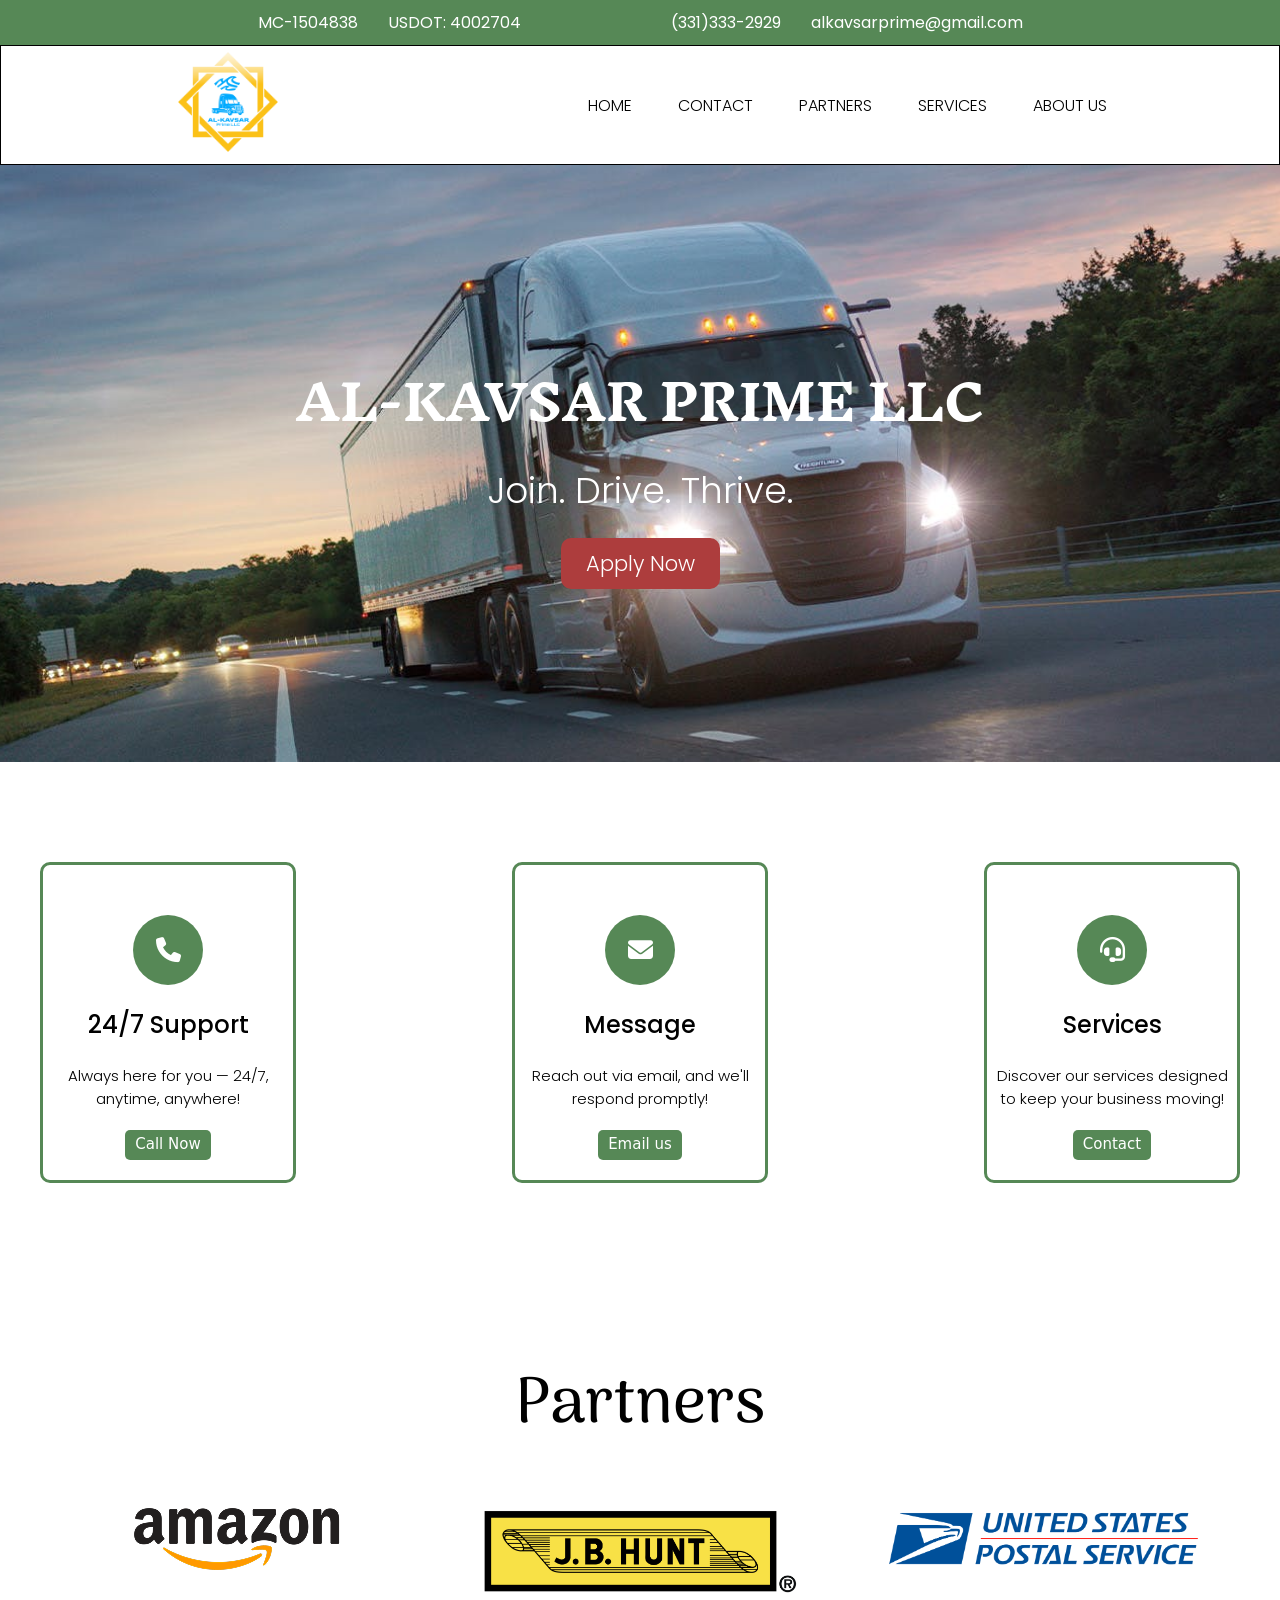
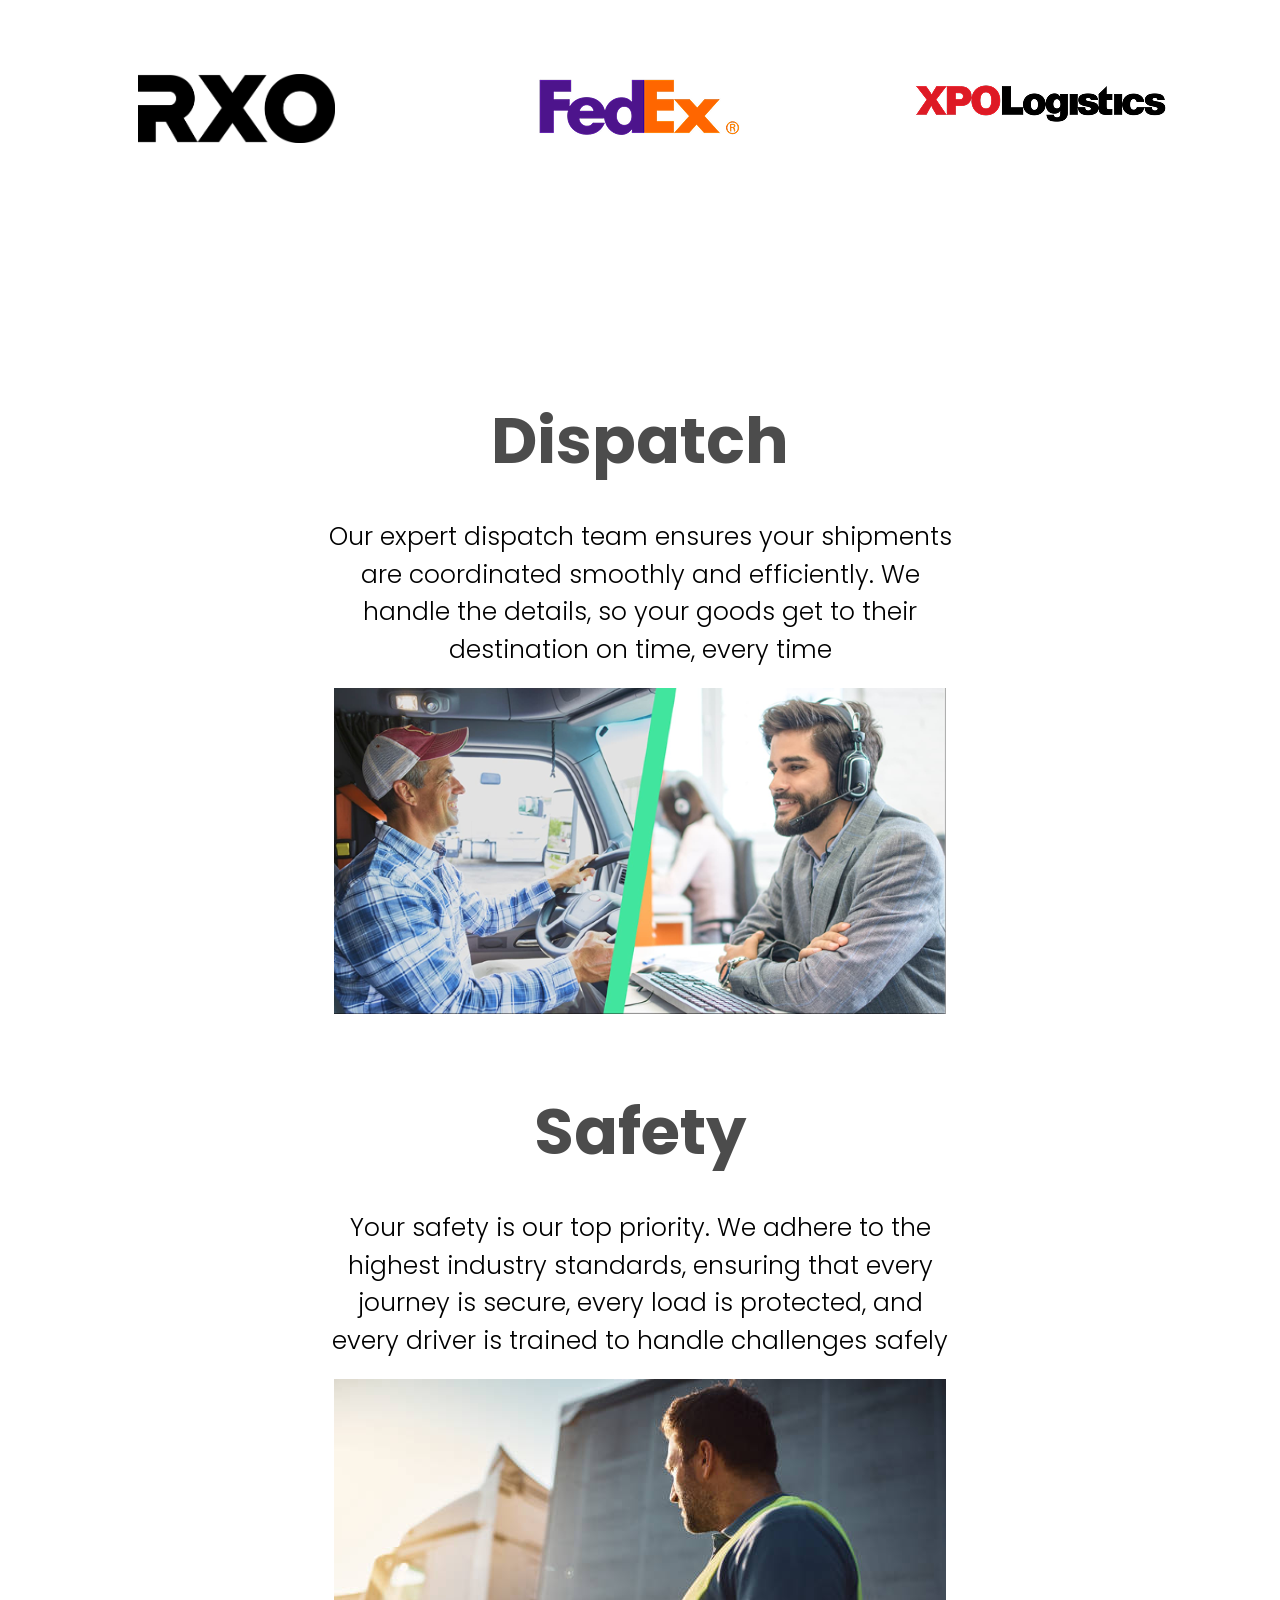
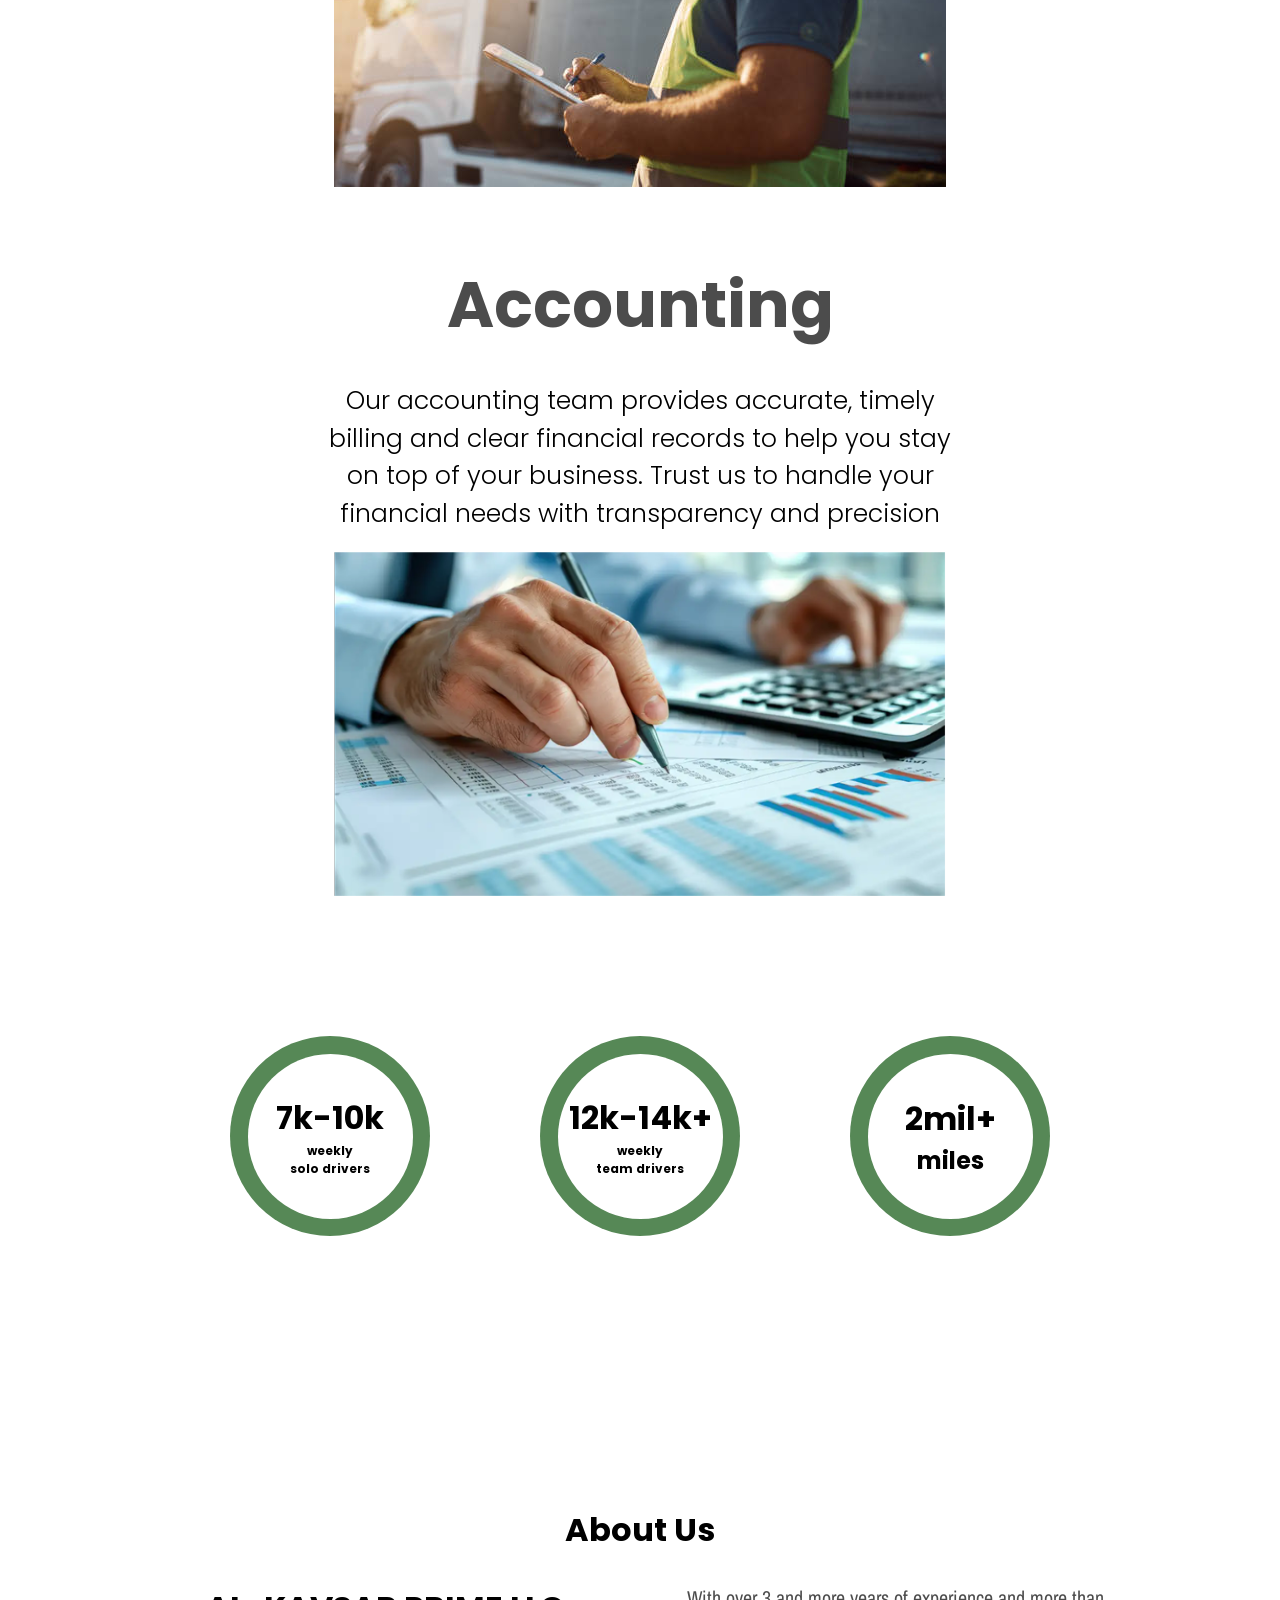
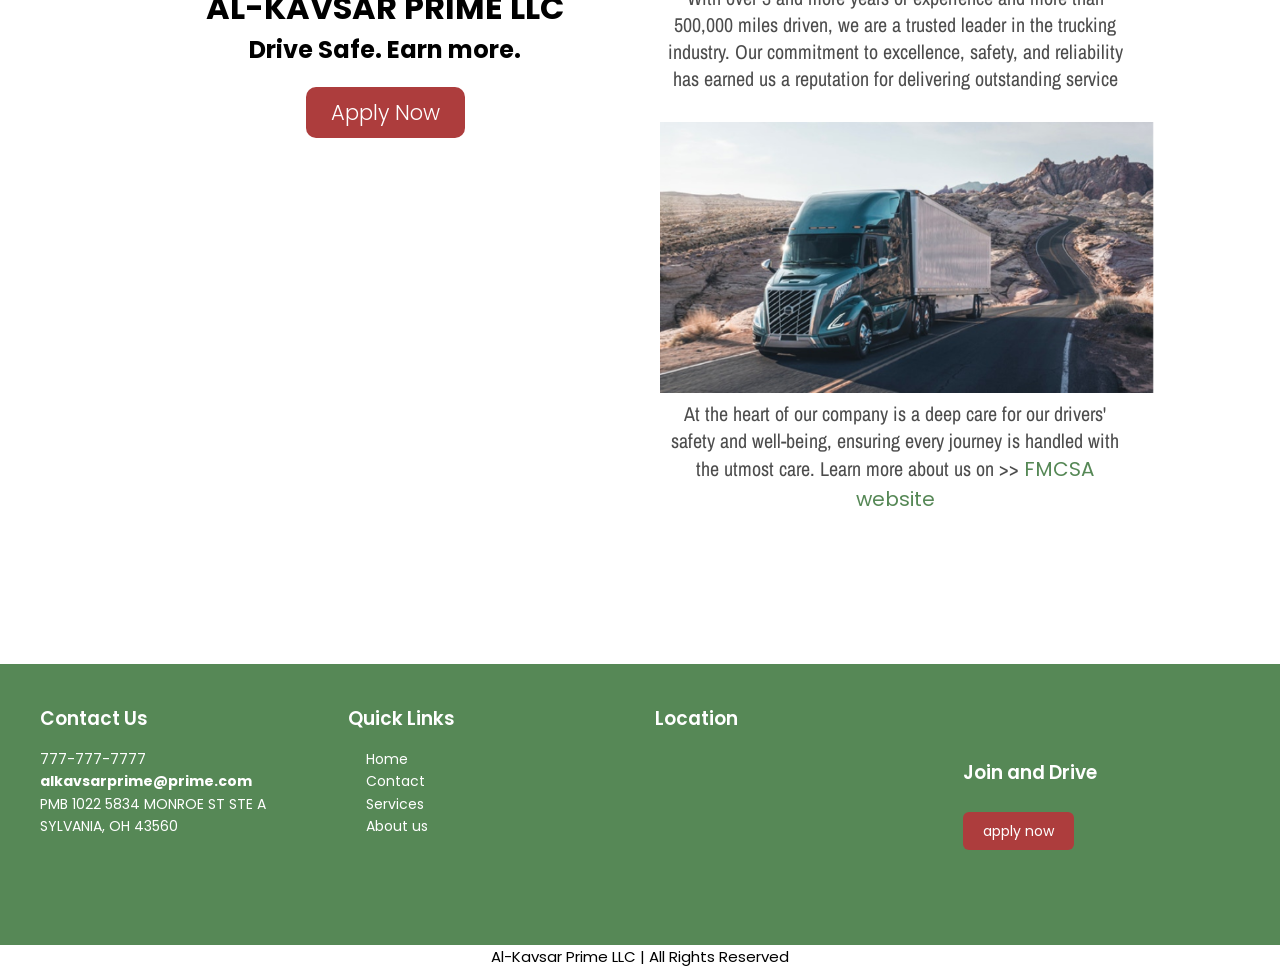
==== commit 92743831: "Update index.html" ====
--- a/index.html
+++ b/index.html
@@ -155,7 +155,7 @@
             </div>
             <div class="circle-card">
                 <div class="circle-inside-card third">
-                    <h1>500k+</h1>
+                    <h1>2mil+</h1>
                     <h2>miles</h2>
                 </div>
             </div>
--- a/style.css
+++ b/style.css
@@ -298,7 +298,7 @@
 }
 
 .circle-inside-card h1 {
-    font-size: 48px;
+    font-size: 32px;
 }
 
 .circle-inside-card h4 {
@@ -640,4 +640,4 @@
   .map-img {
     margin: 0 auto;
   }
-}+}
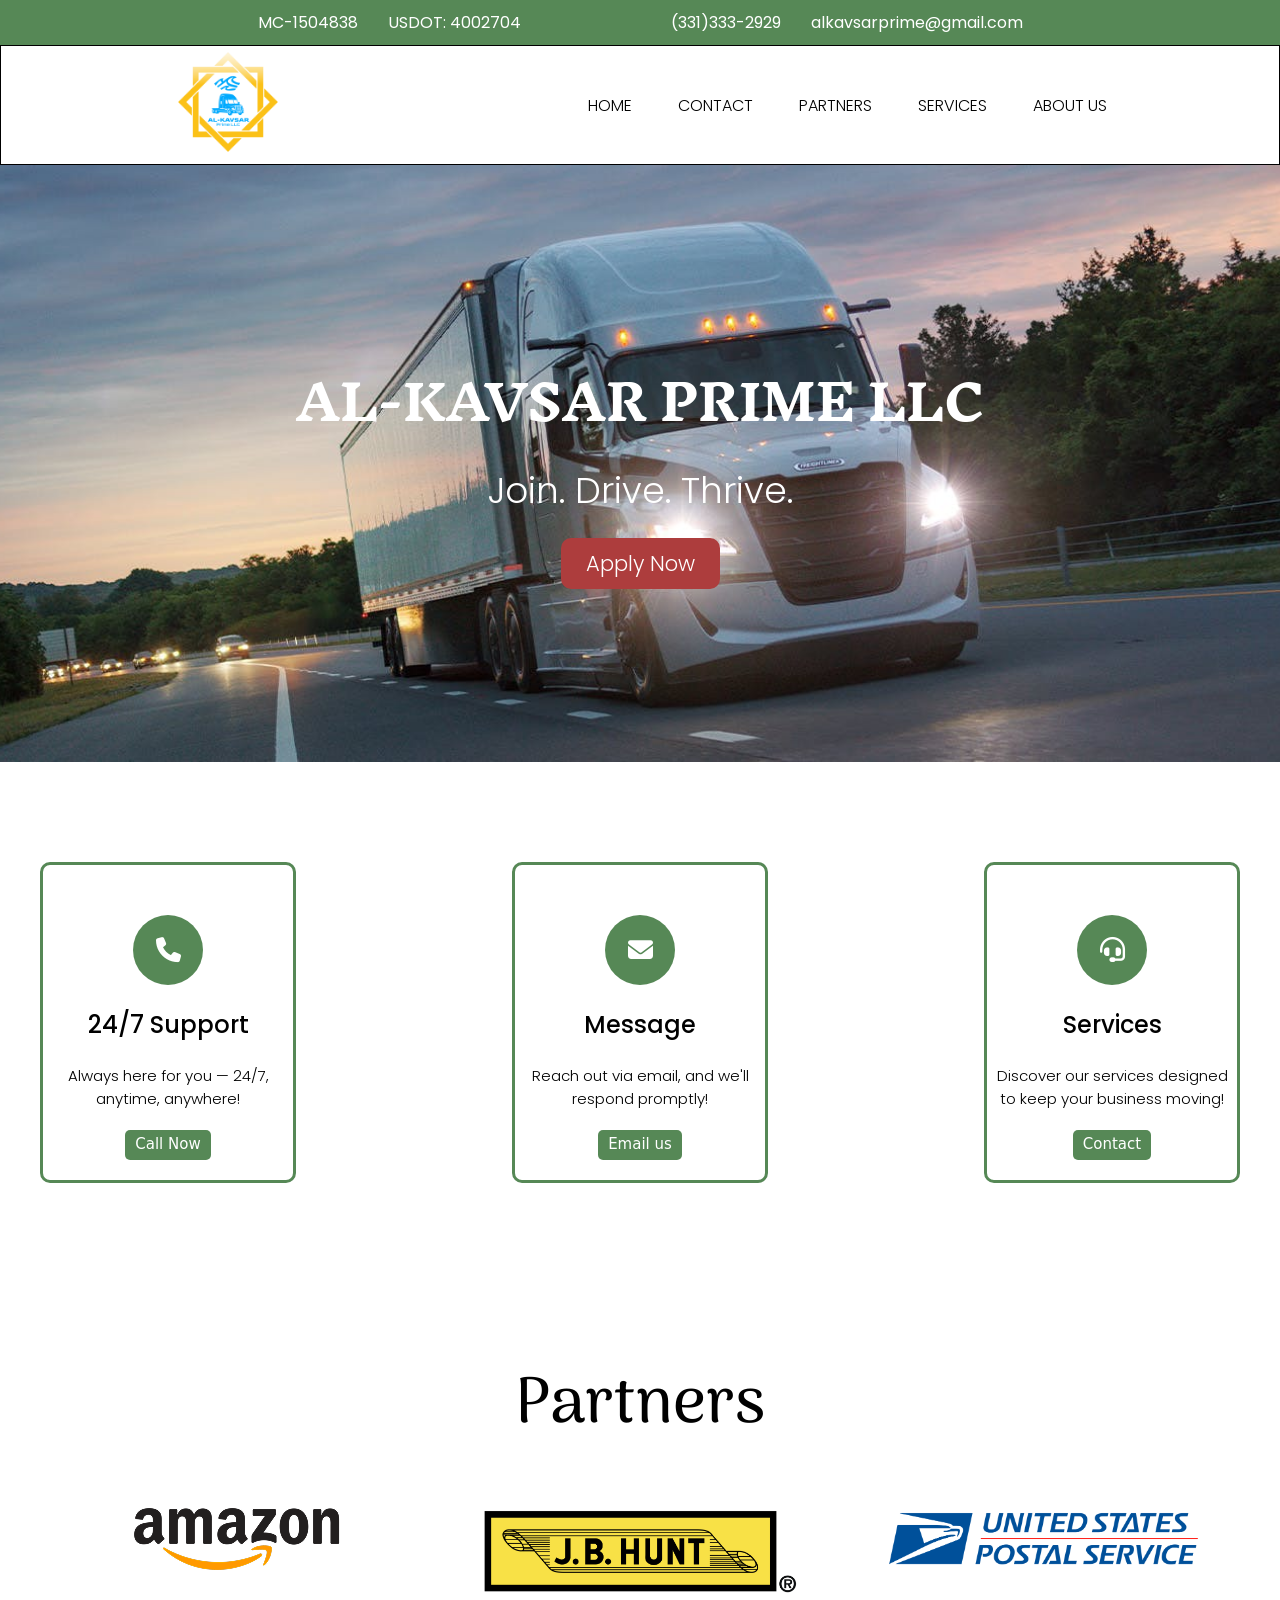
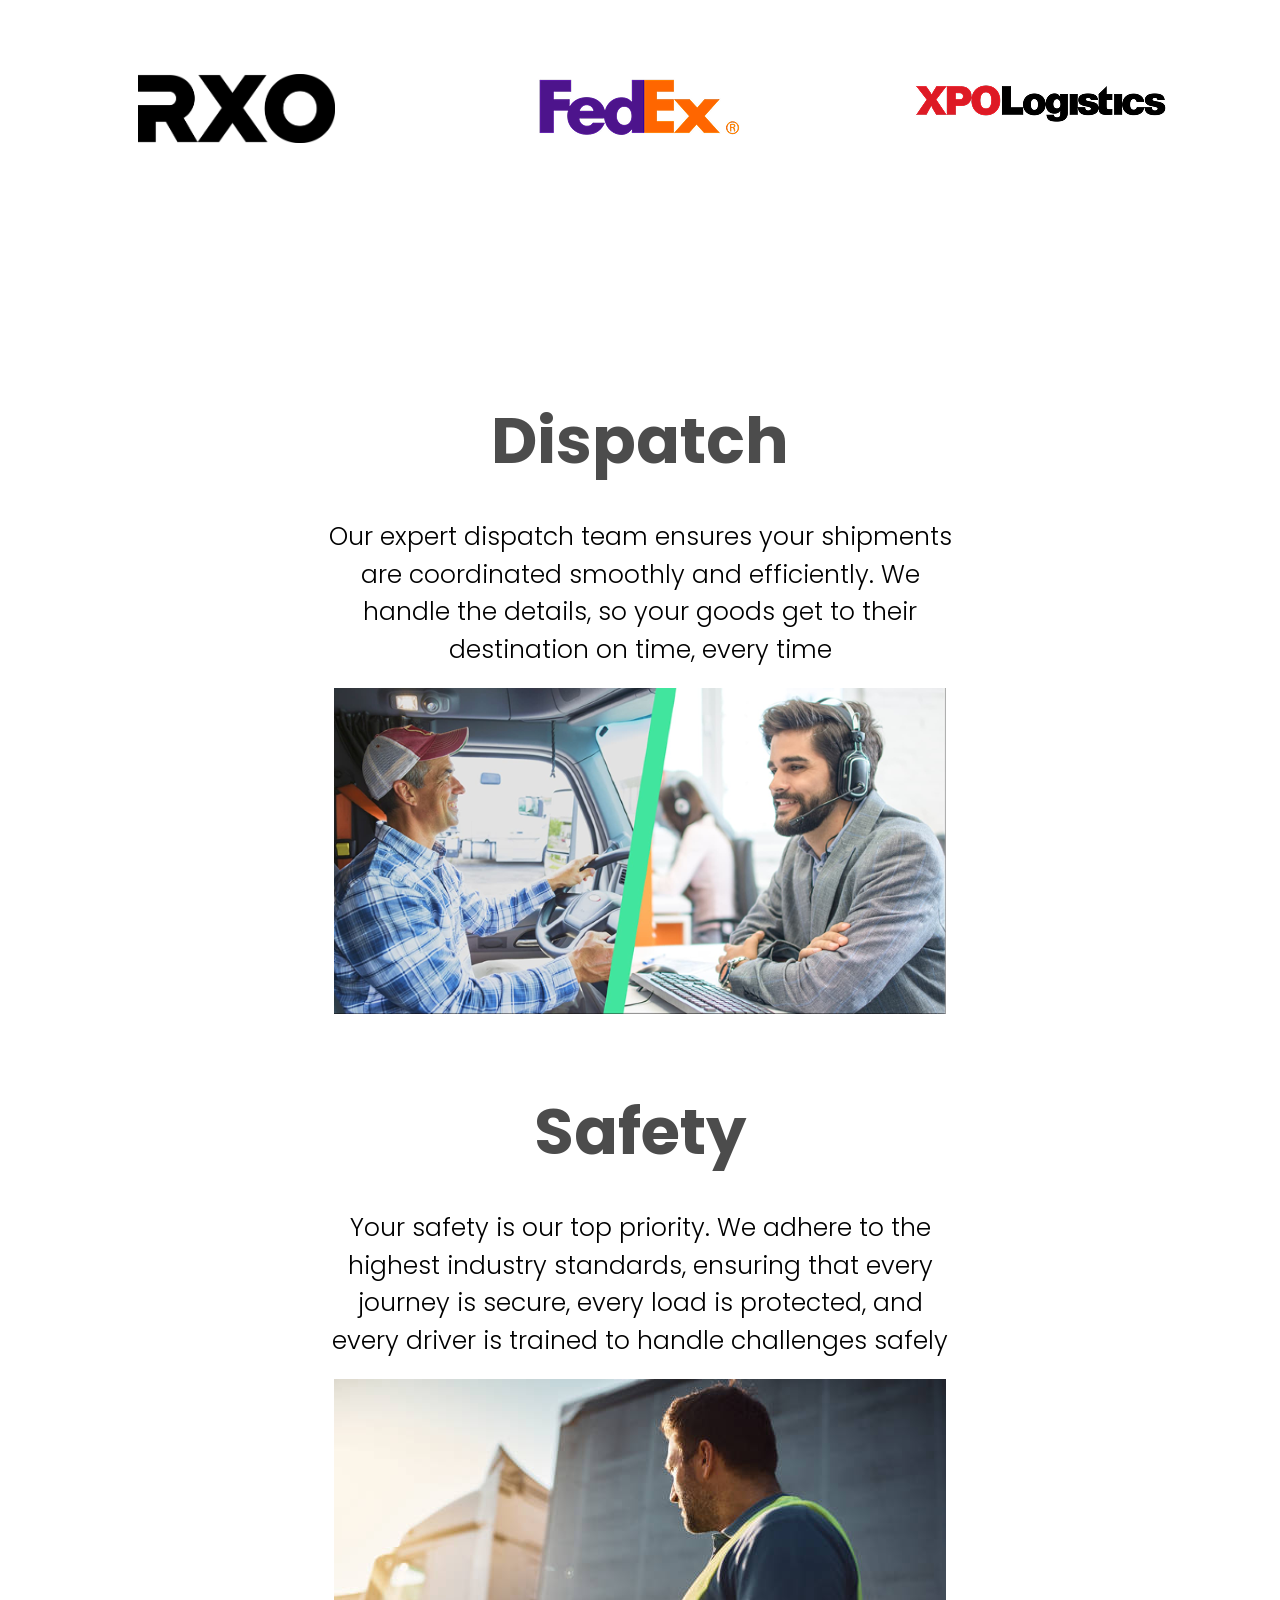
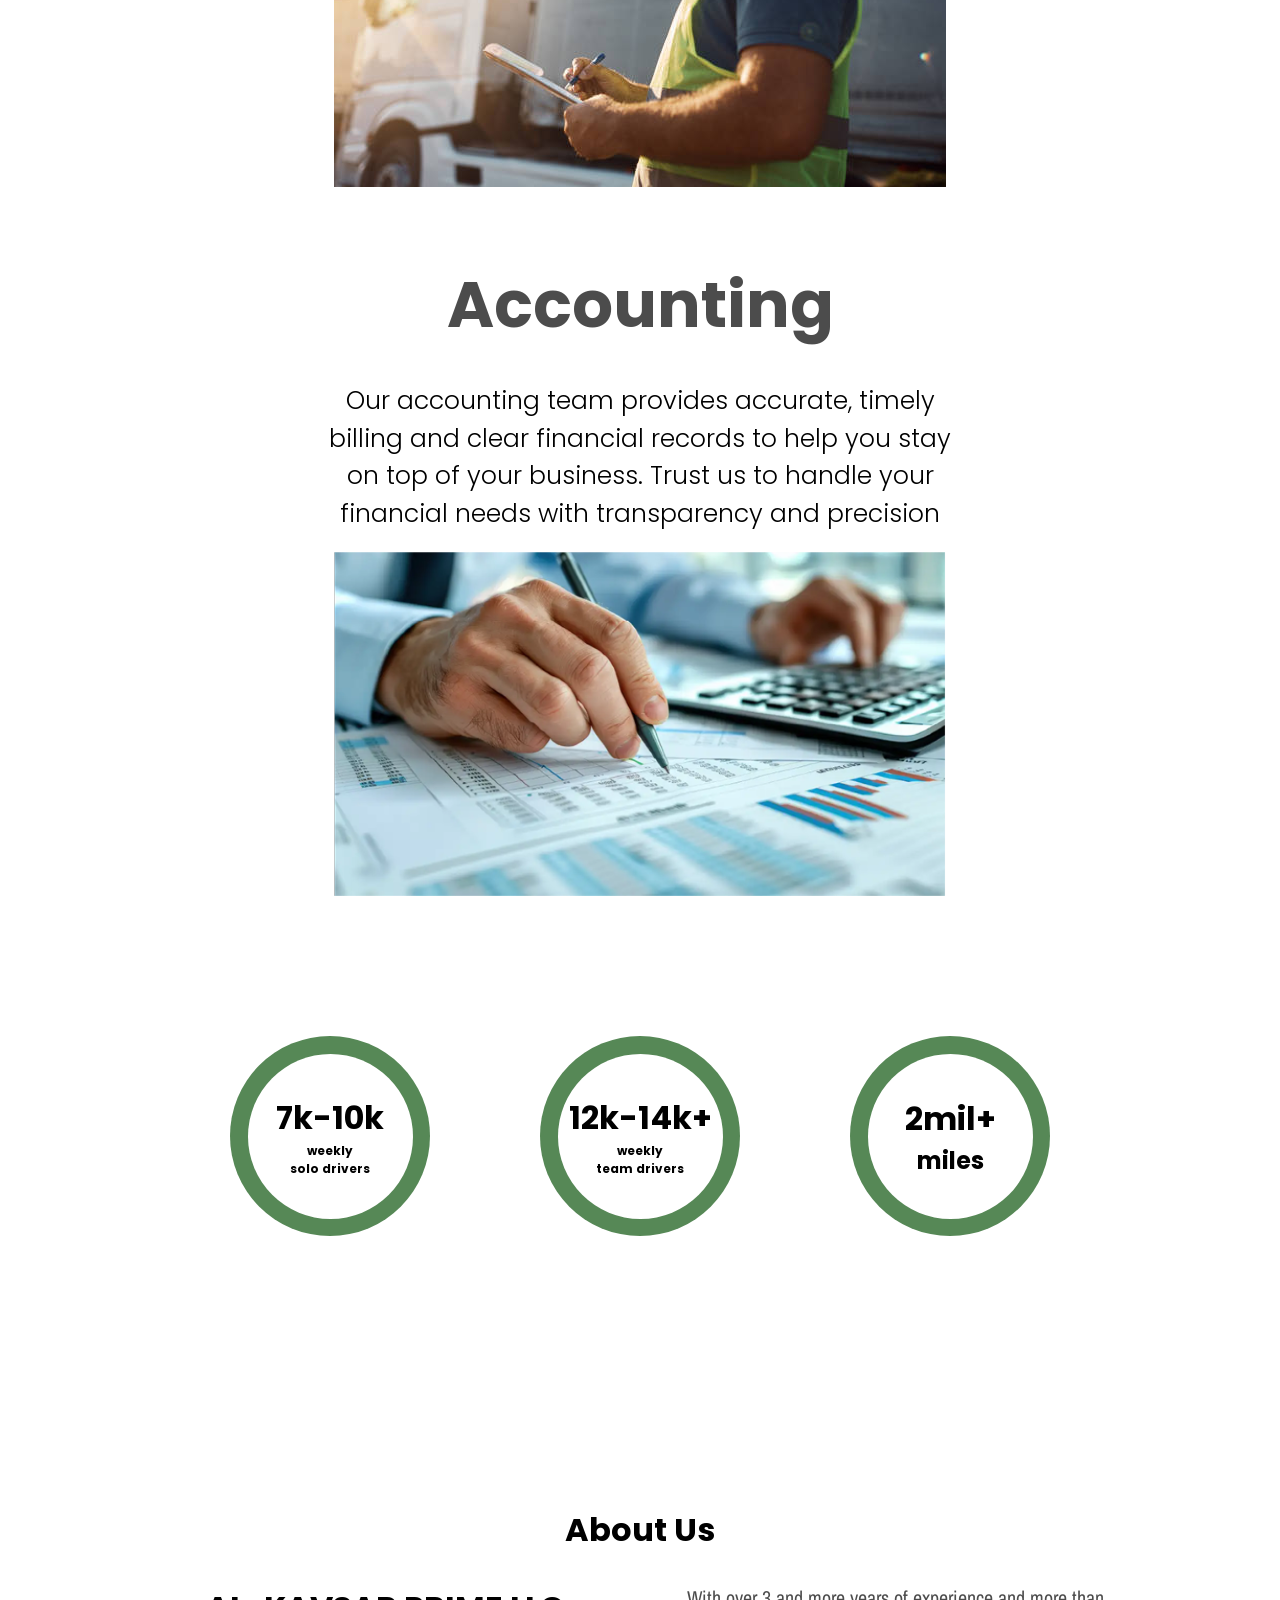
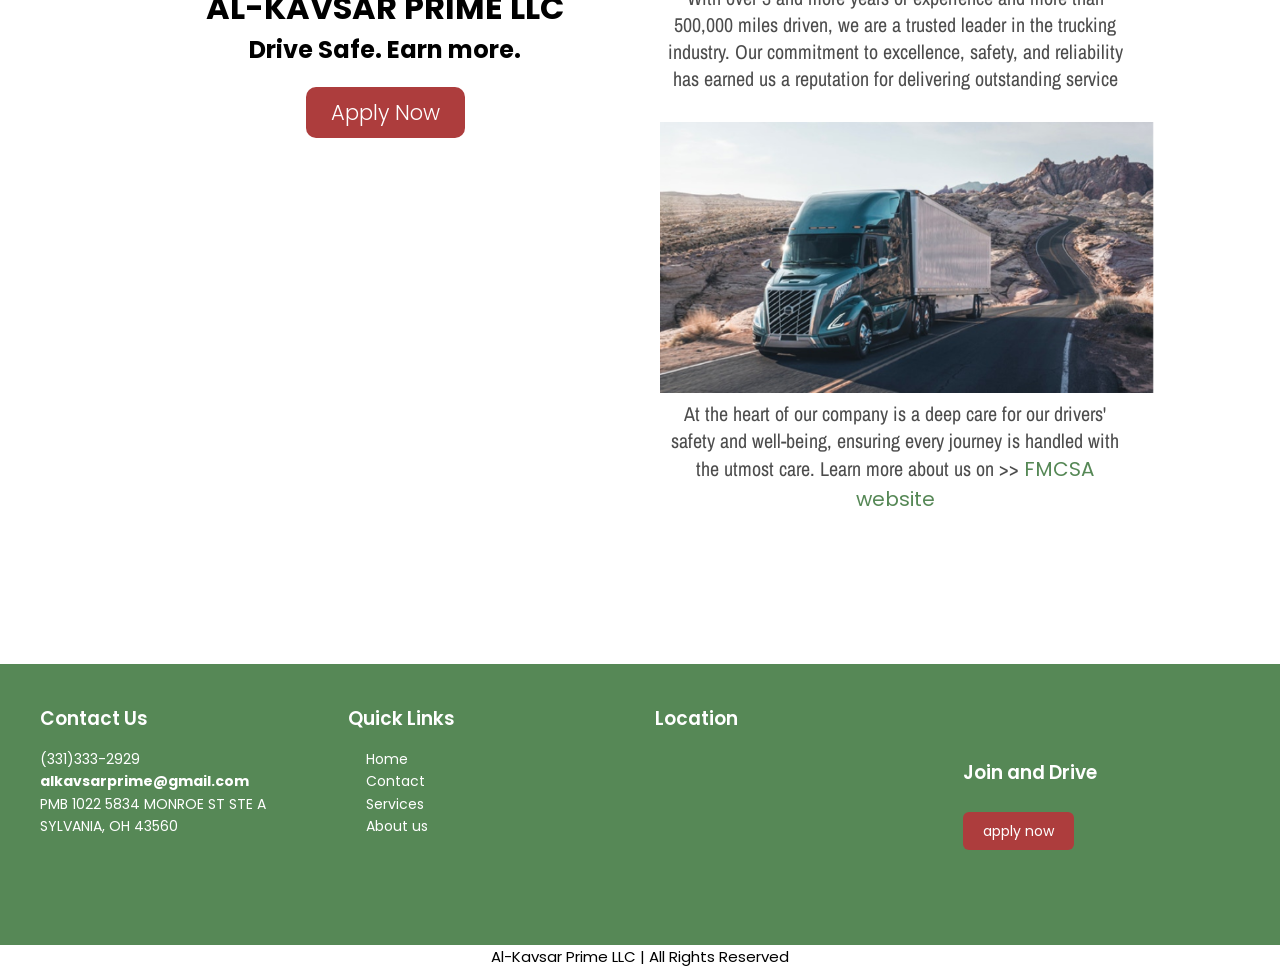
==== commit b1a9e04f: "Update index.html" ====
--- a/index.html
+++ b/index.html
@@ -196,8 +196,8 @@
     <!-- Contact Info -->
     <div class="footer-column">
       <h3>Contact Us</h3>
-      <p>777-777-7777</p>
-      <p><strong>alkavsarprime@prime.com</strong></p>
+      <p>(331)333-2929</p>
+      <p><strong>alkavsarprime@gmail.com</strong></p>
       <p>PMB 1022 5834 MONROE ST STE A<br>SYLVANIA, OH 43560</p>
     </div>
 
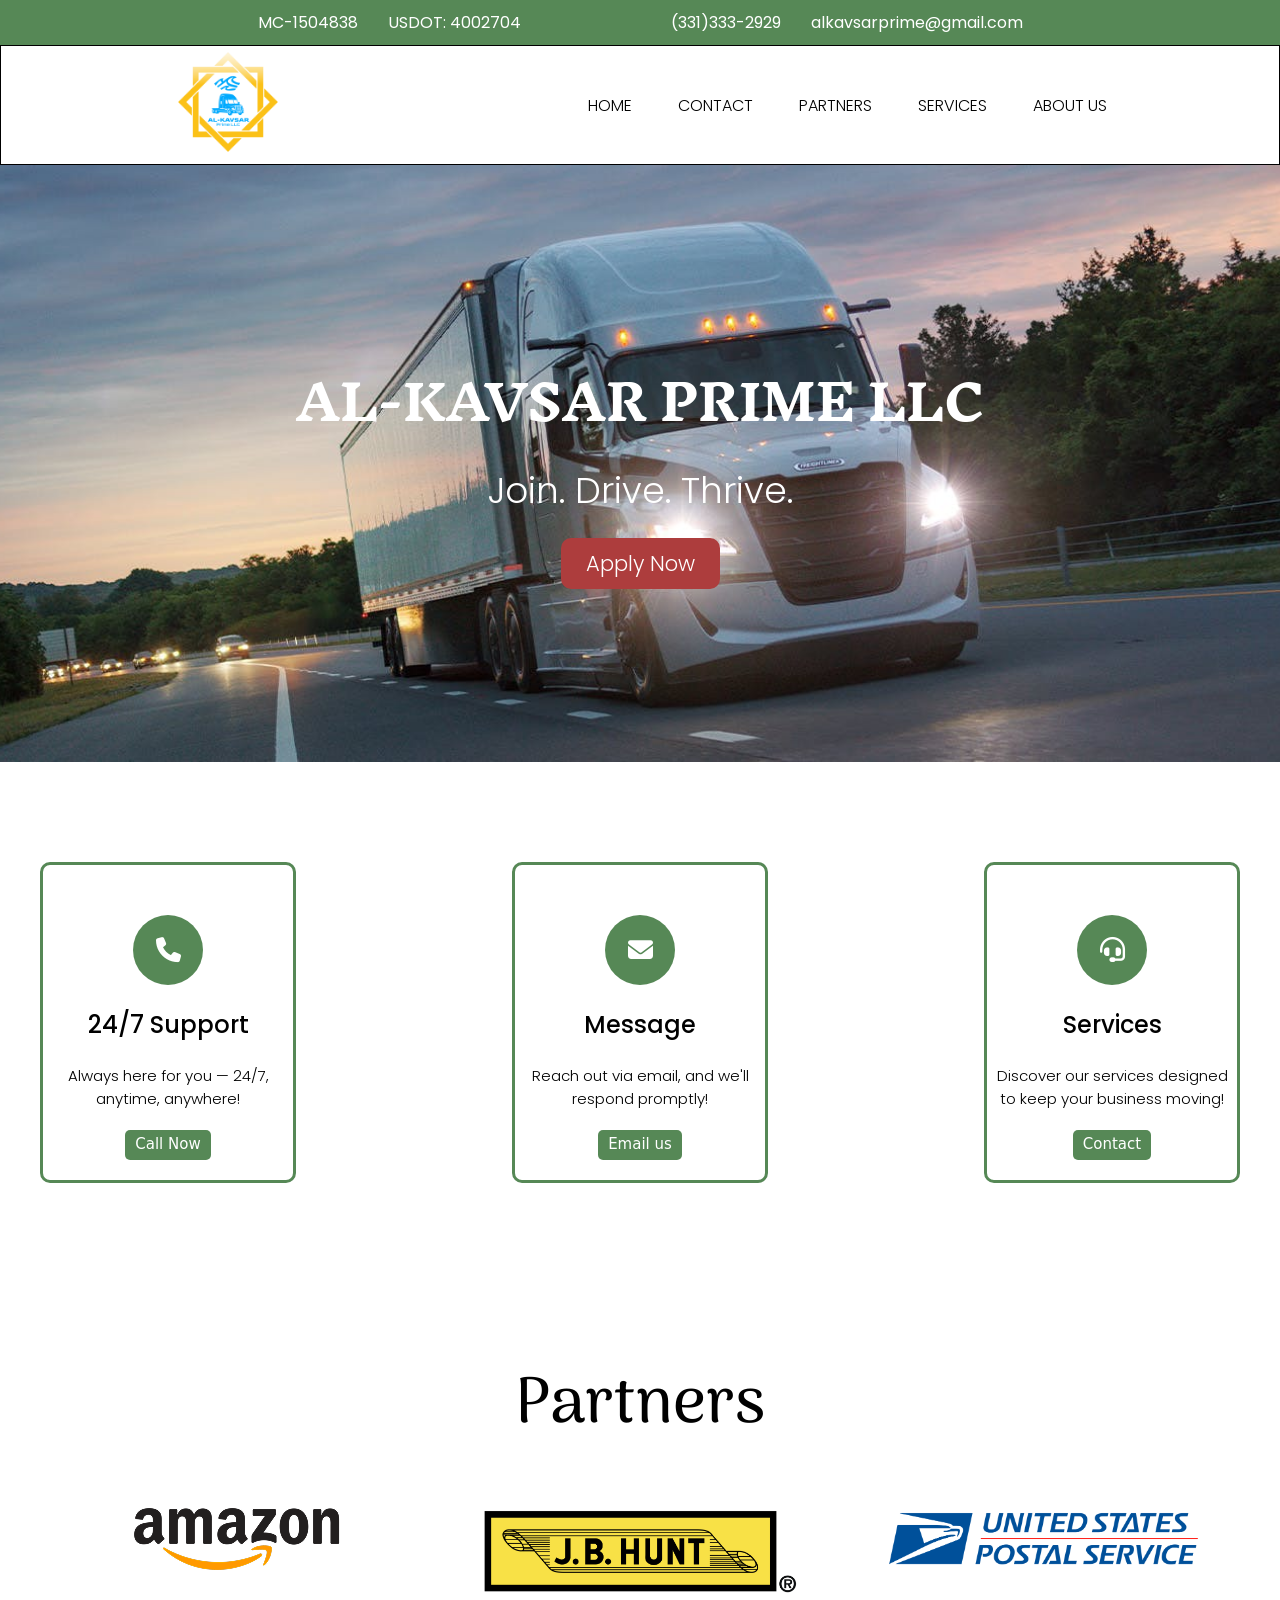
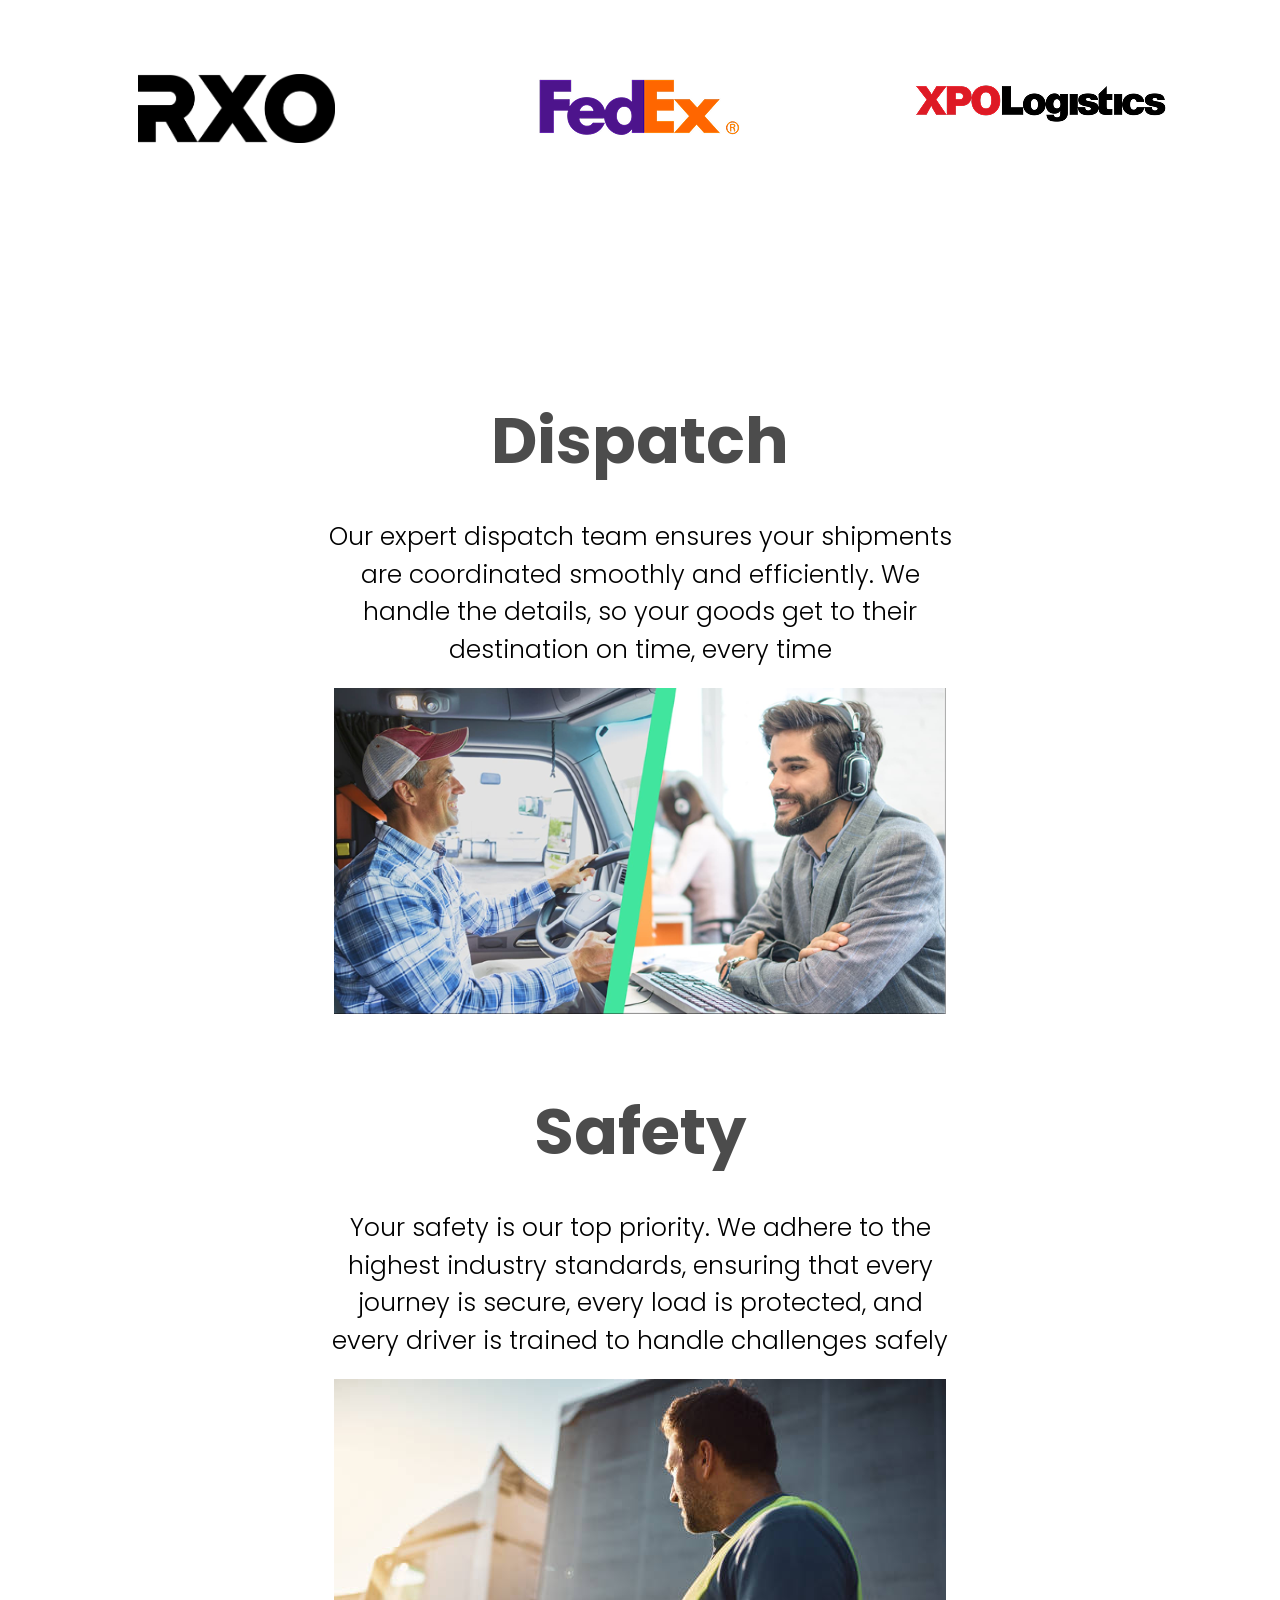
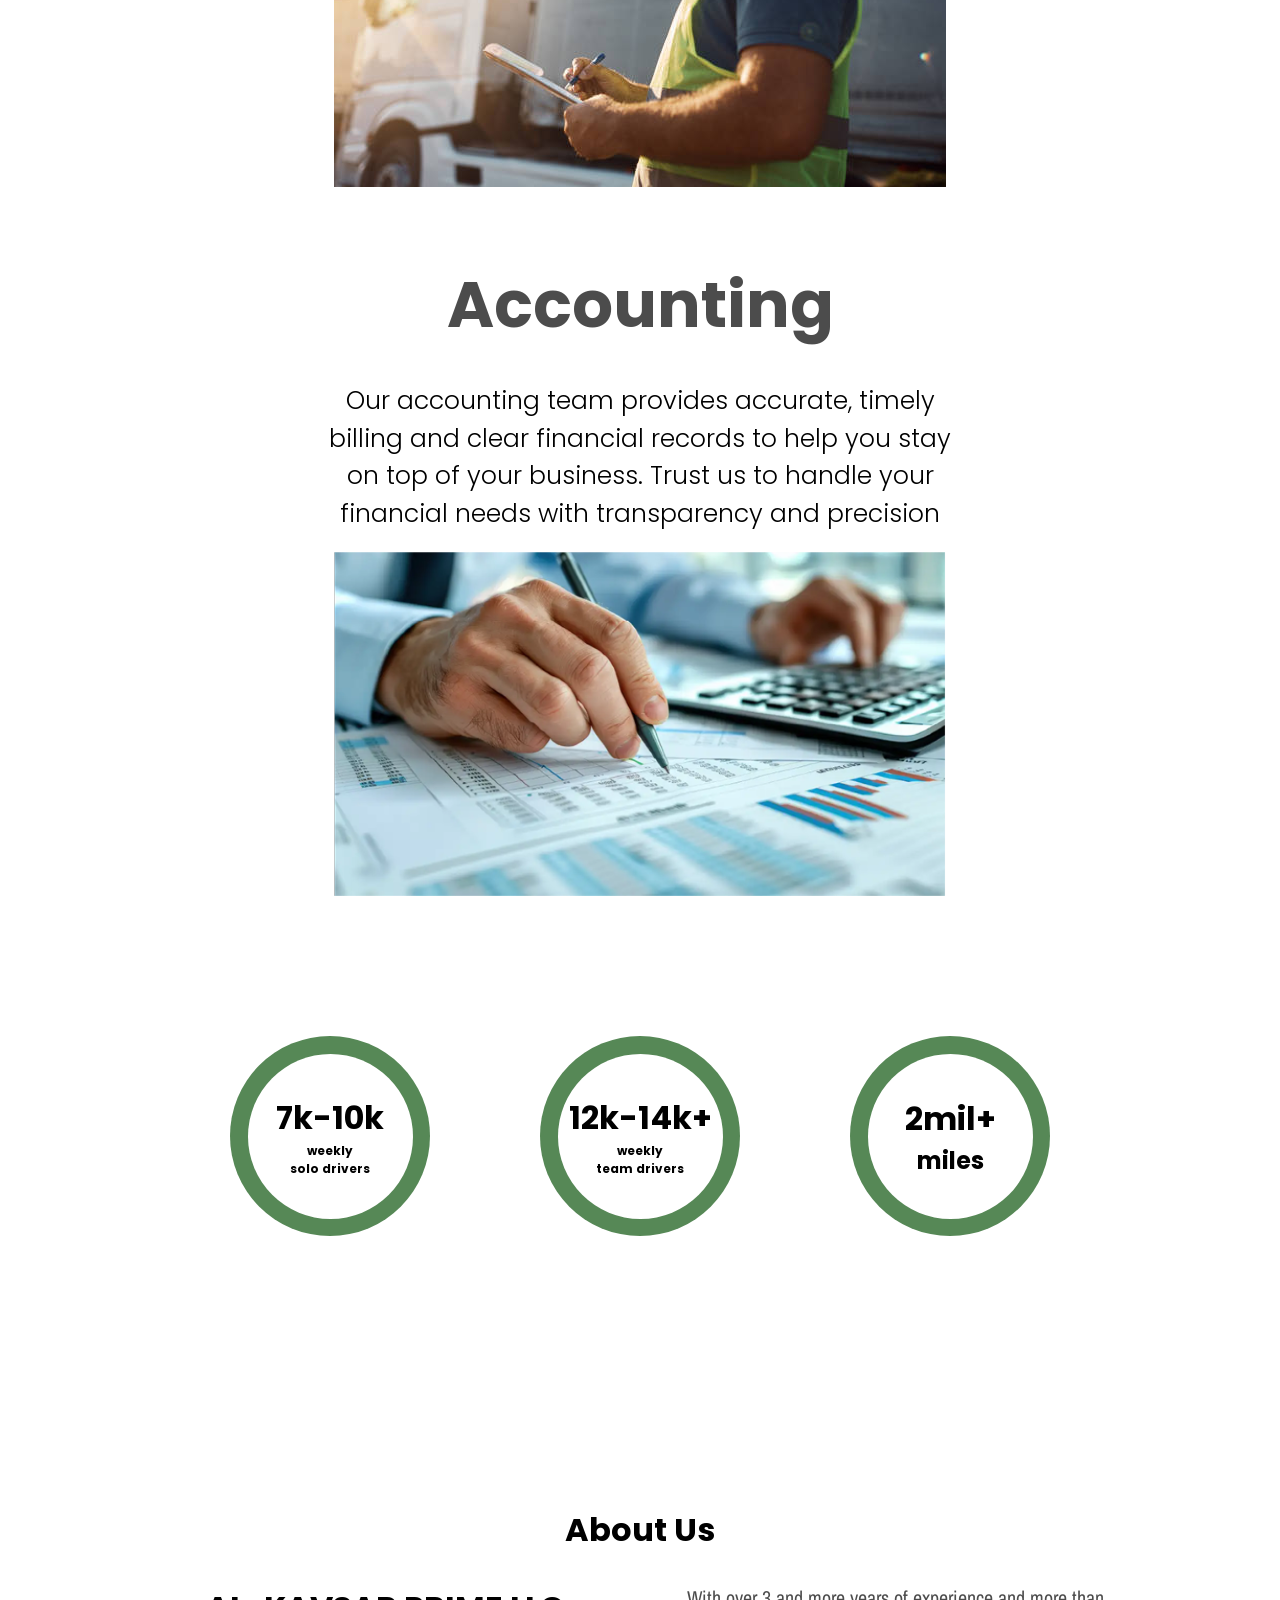
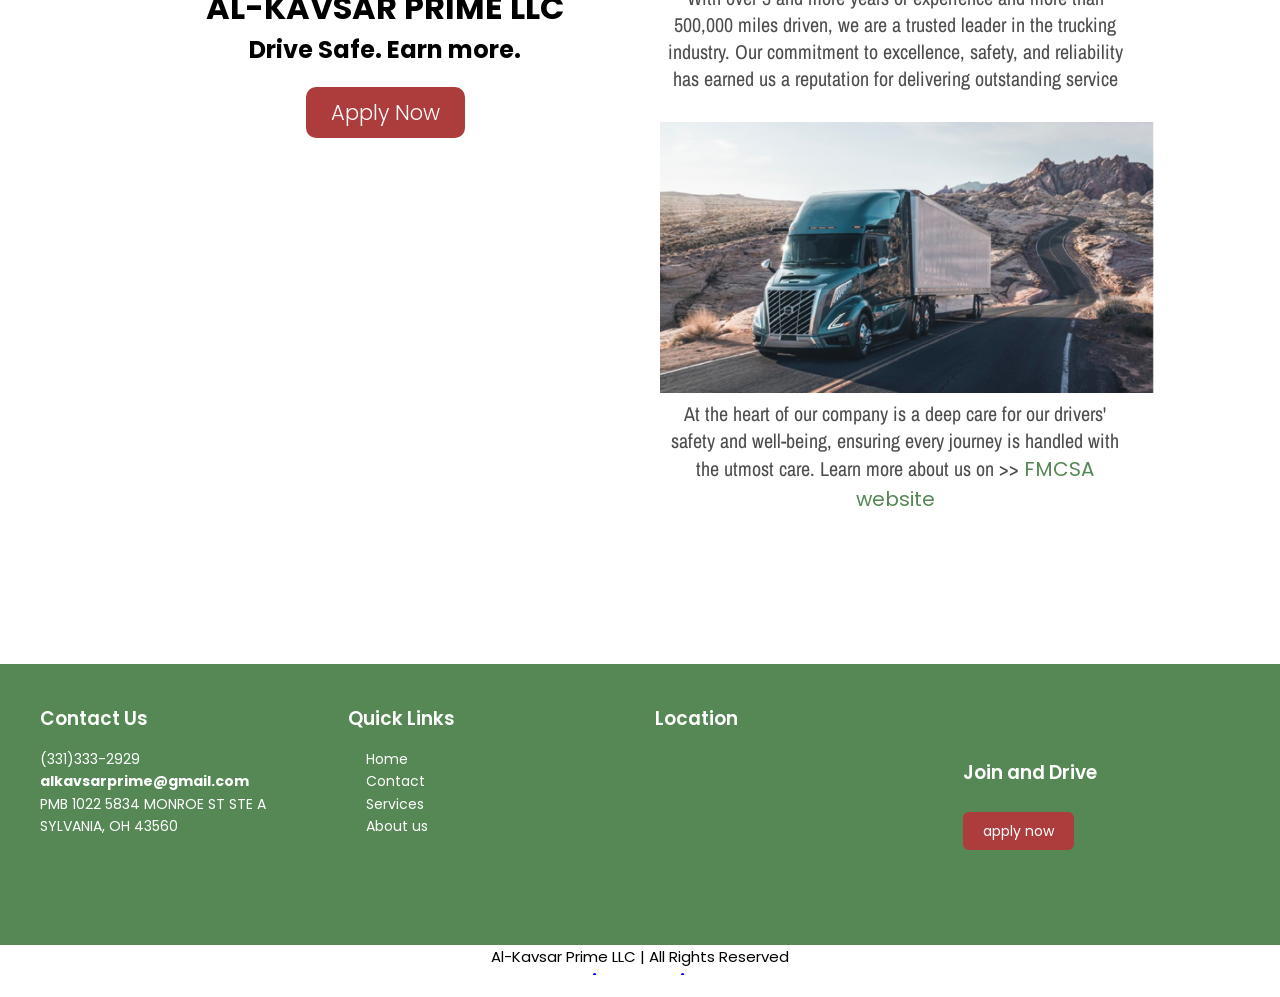
==== commit 41a1d894: "added policy" ====
--- a/index.html
+++ b/index.html
@@ -54,7 +54,7 @@
         <h1>AL-KAVSAR PRIME LLC</h1>
         <h2>Join. Drive. Thrive.</h2>
         <button class="apply"><a
-                href="https://docs.google.com/forms/d/e/1FAIpQLSdqsz0EZ99vfk9WLseylWQ1X427QvmdwH2yNAX5LrLzC0uP6g/viewform?usp=header">Apply
+                href="https://docs.google.com/forms/d/e/1FAIpQLScEZBOMQWhbOrX2Ab0_zErzCLSy11YawWId6tVYxlLw9MlYGQ/viewform?usp=dialog">Apply
                 Now</a></button>
     </section>
     <!-- Contact -->
@@ -170,7 +170,7 @@
                 <h1>AL-KAVSAR PRIME LLC</h1>
                 <h2>Drive Safe. Earn more.</h2>
                 <button class="apply"><a
-                        href="https://docs.google.com/forms/d/e/1FAIpQLSdqsz0EZ99vfk9WLseylWQ1X427QvmdwH2yNAX5LrLzC0uP6g/viewform?usp=header">Apply
+                        href="https://docs.google.com/forms/d/e/1FAIpQLScEZBOMQWhbOrX2Ab0_zErzCLSy11YawWId6tVYxlLw9MlYGQ/viewform?usp=dialog">Apply
                         Now</a></button>
             </div>
             <div class="aboutus-pic-text">
@@ -221,14 +221,14 @@
     <!-- CTA -->
     <div class="footer-column cta-column">
       <h3>Join and Drive</h3>
-      <a href="https://docs.google.com/forms/d/e/1FAIpQLSdqsz0EZ99vfk9WLseylWQ1X427QvmdwH2yNAX5LrLzC0uP6g/viewform?usp=header"
+      <a href="https://docs.google.com/forms/d/e/1FAIpQLScEZBOMQWhbOrX2Ab0_zErzCLSy11YawWId6tVYxlLw9MlYGQ/viewform?usp=dialog"
          class="apply-footer-btn">apply now</a>
     </div>
   </div>
 </footer>
 
 <div class="rights">
-    <p>Al-Kavsar Prime LLC | All Rights Reserved</p>
+    <p>Al-Kavsar Prime LLC | All Rights Reserved</p> <h3><a href="./privace.html">Privacy Policy</a></h3>
 </div>
 
     <script src="./script.js"></script>
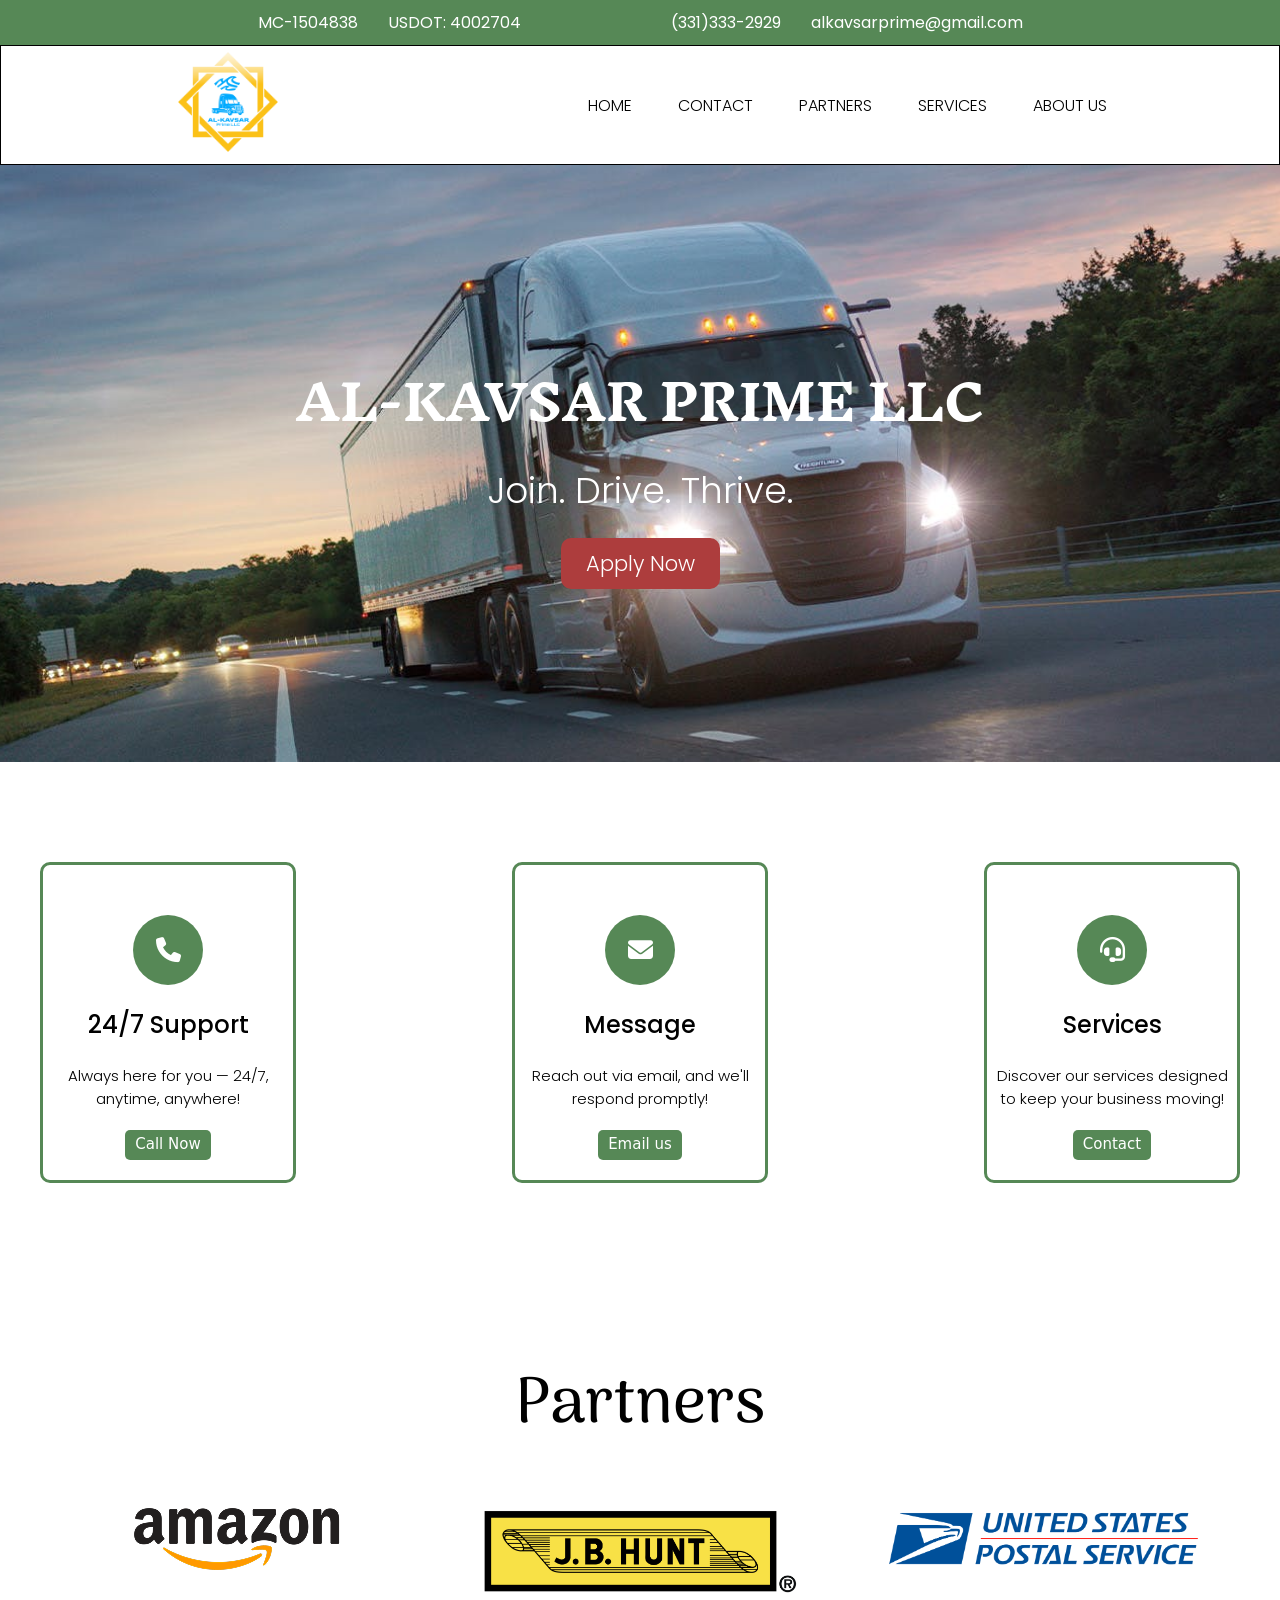
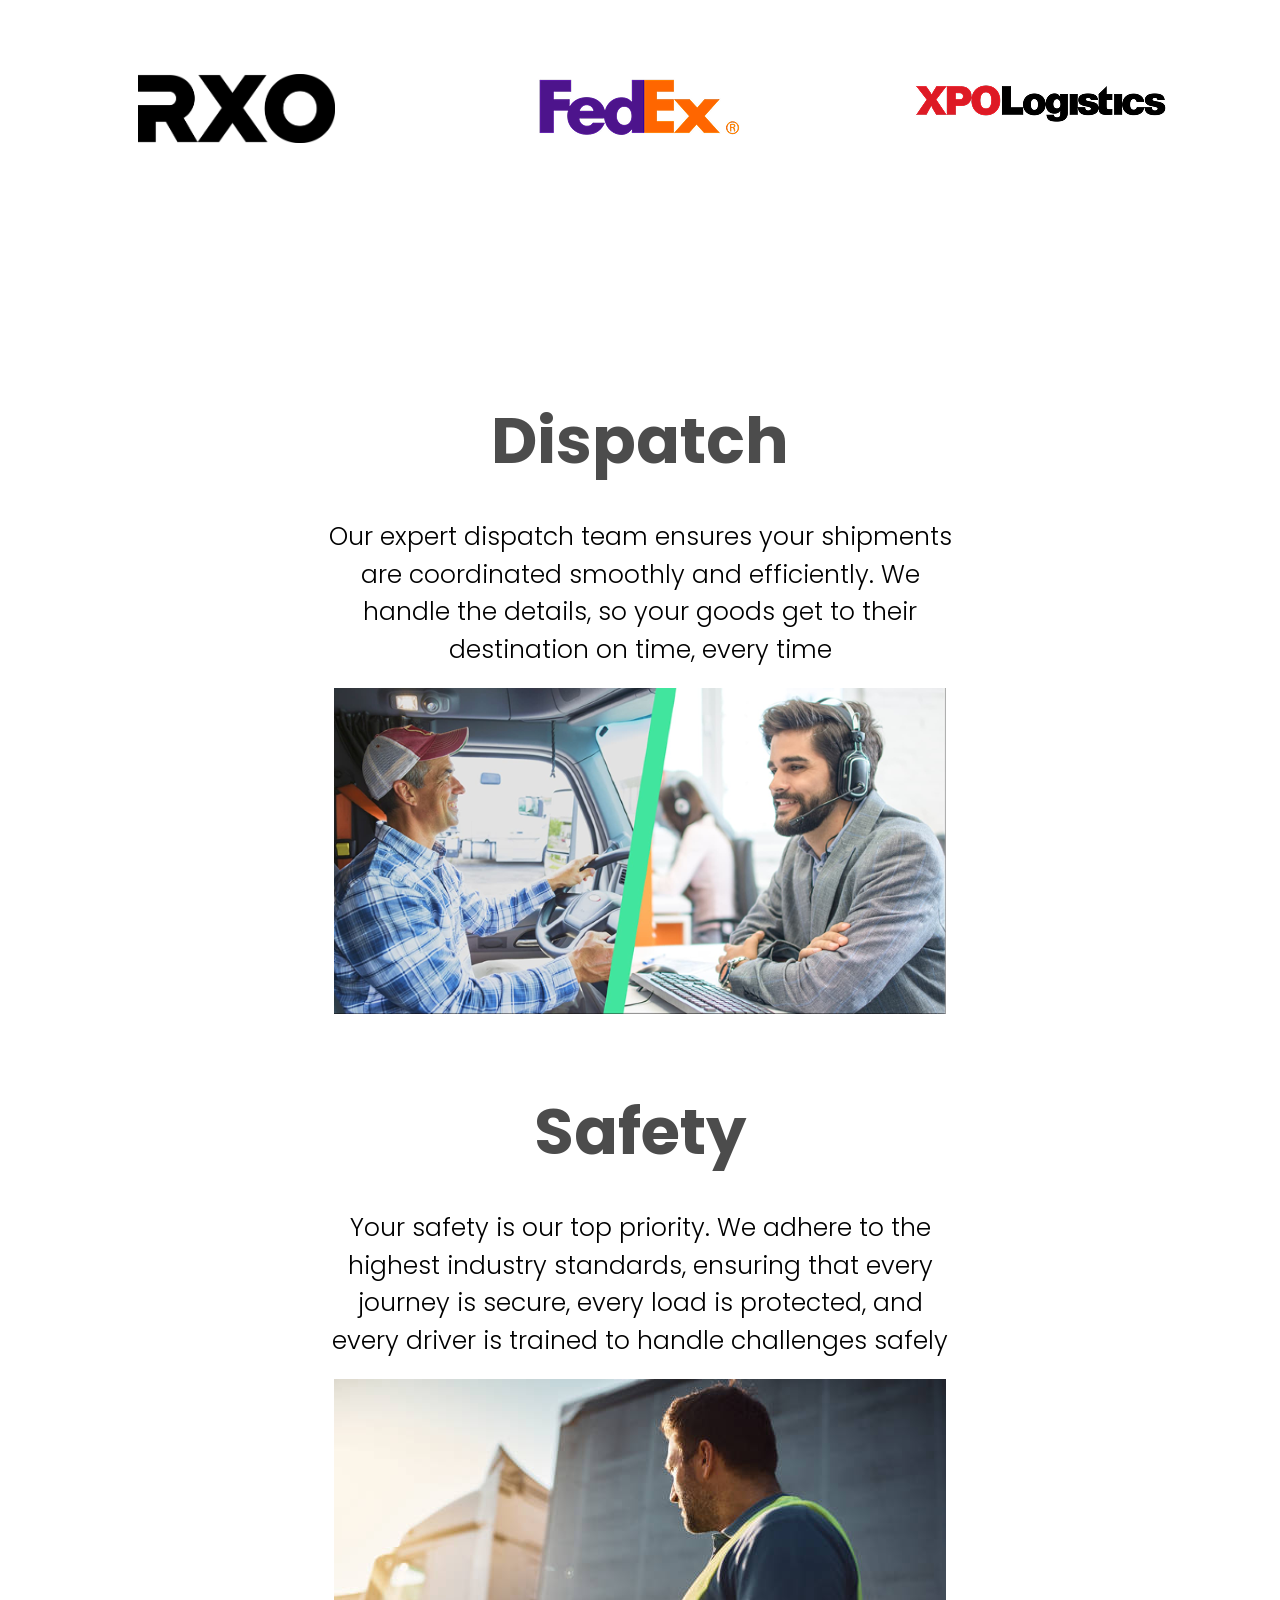
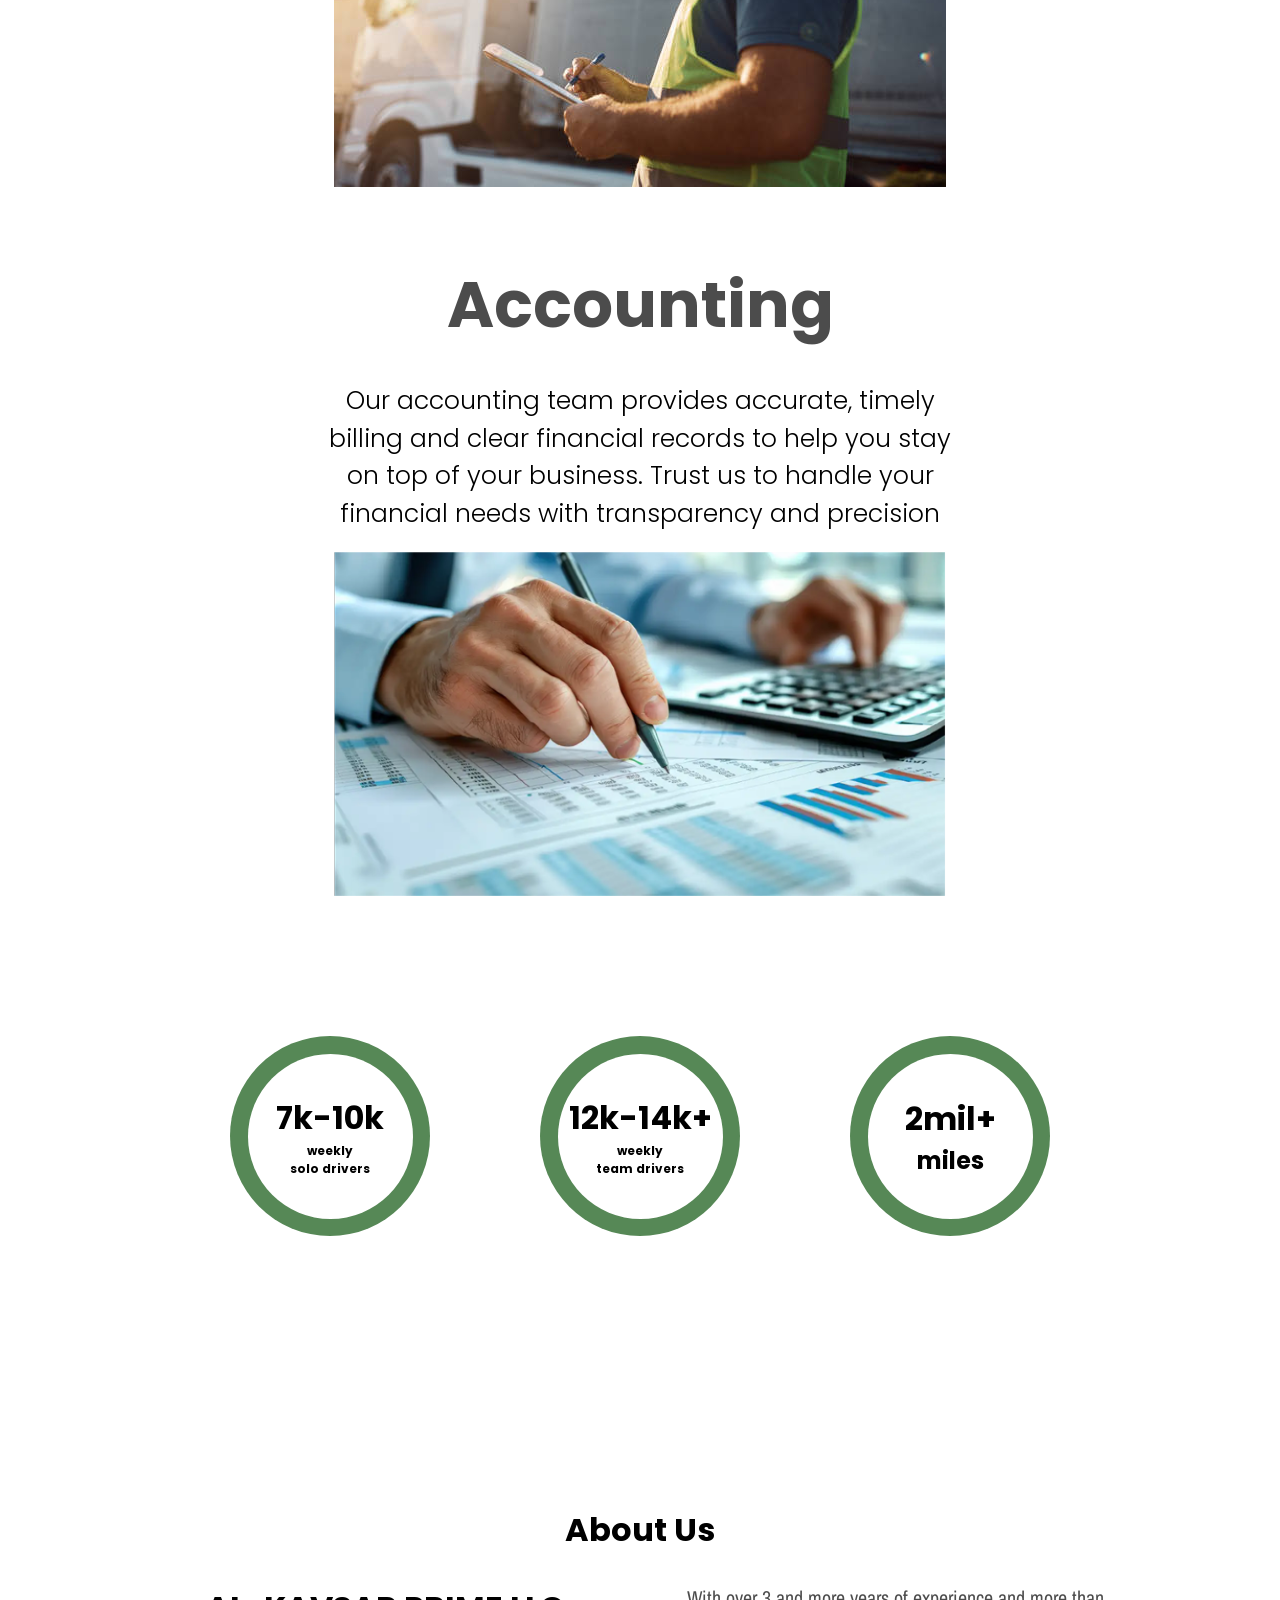
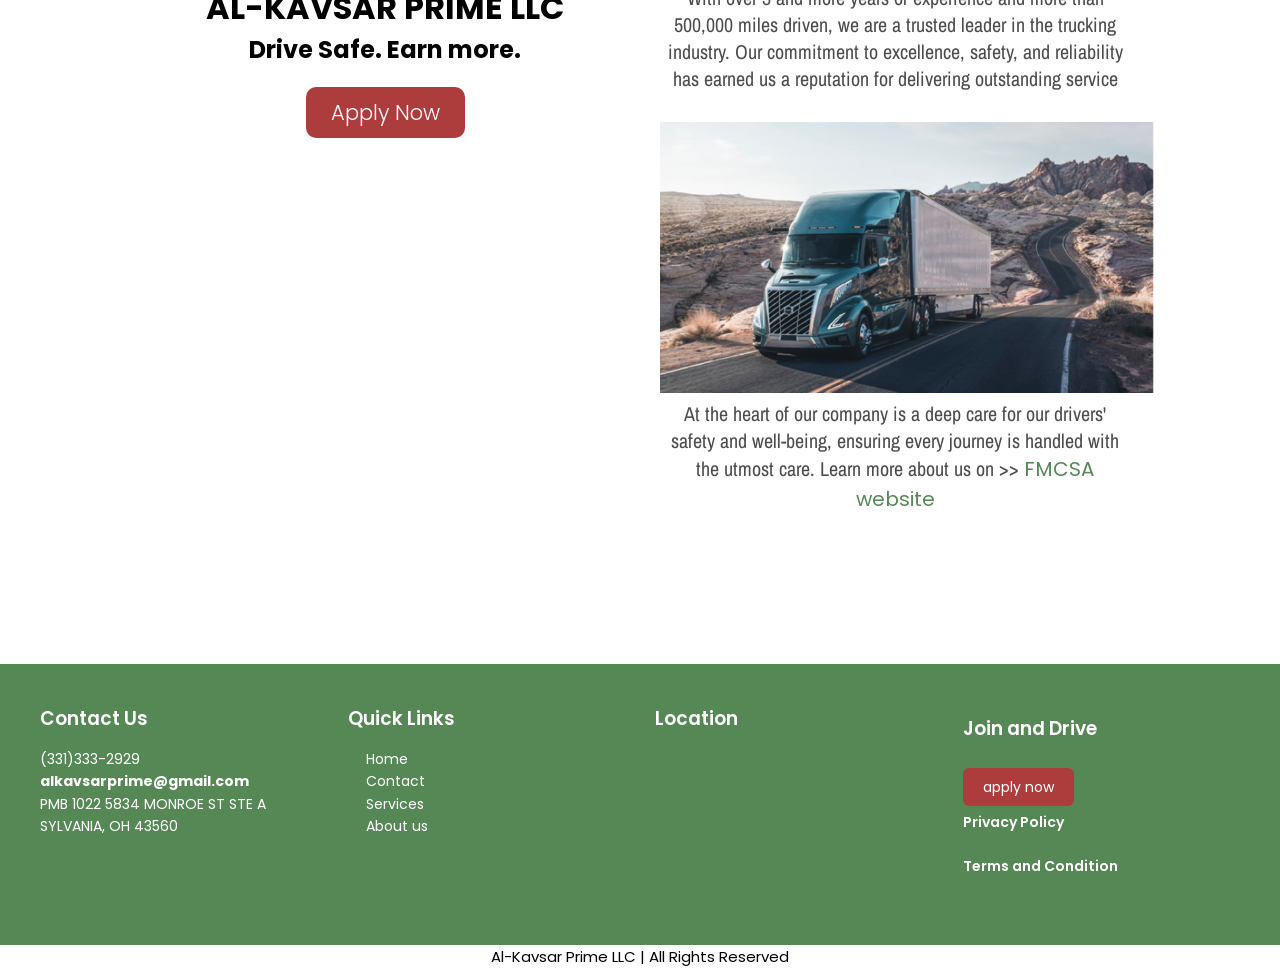
==== commit ad834376: "added terms and conditions" ====
--- a/index.html
+++ b/index.html
@@ -25,7 +25,7 @@
         </ul>
 
         <div class="nav">
-            <a href="" class="logo">
+            <a href="./index.html" class="logo">
                 <img src="./images/alkavsarlogo.png" alt="Al-Kavsar Prime LLC">
             </a>
 
@@ -223,12 +223,14 @@
       <h3>Join and Drive</h3>
       <a href="https://docs.google.com/forms/d/e/1FAIpQLScEZBOMQWhbOrX2Ab0_zErzCLSy11YawWId6tVYxlLw9MlYGQ/viewform?usp=dialog"
          class="apply-footer-btn">apply now</a>
-    </div>
+          <h3><a class="footer-terms-policy" href="./privacy.html">Privacy Policy</a></h3> <h3><a class="footer-terms-policy" href="./terms.html">Terms and Condition</a></h3>
+    </div>
+   
   </div>
 </footer>
 
 <div class="rights">
-    <p>Al-Kavsar Prime LLC | All Rights Reserved</p> <h3><a href="./privace.html">Privacy Policy</a></h3>
+    <p>Al-Kavsar Prime LLC | All Rights Reserved</p> 
 </div>
 
     <script src="./script.js"></script>
--- a/style.css
+++ b/style.css
@@ -430,6 +430,13 @@
     font-size: 15px;
     color: black;
 }
+
+/* .footer-terms-policy{
+    font-size:14px ;
+    color: black;
+    font-weight: normal;
+    align-content: center;
+} */
 
 /* Responsive Design */
 
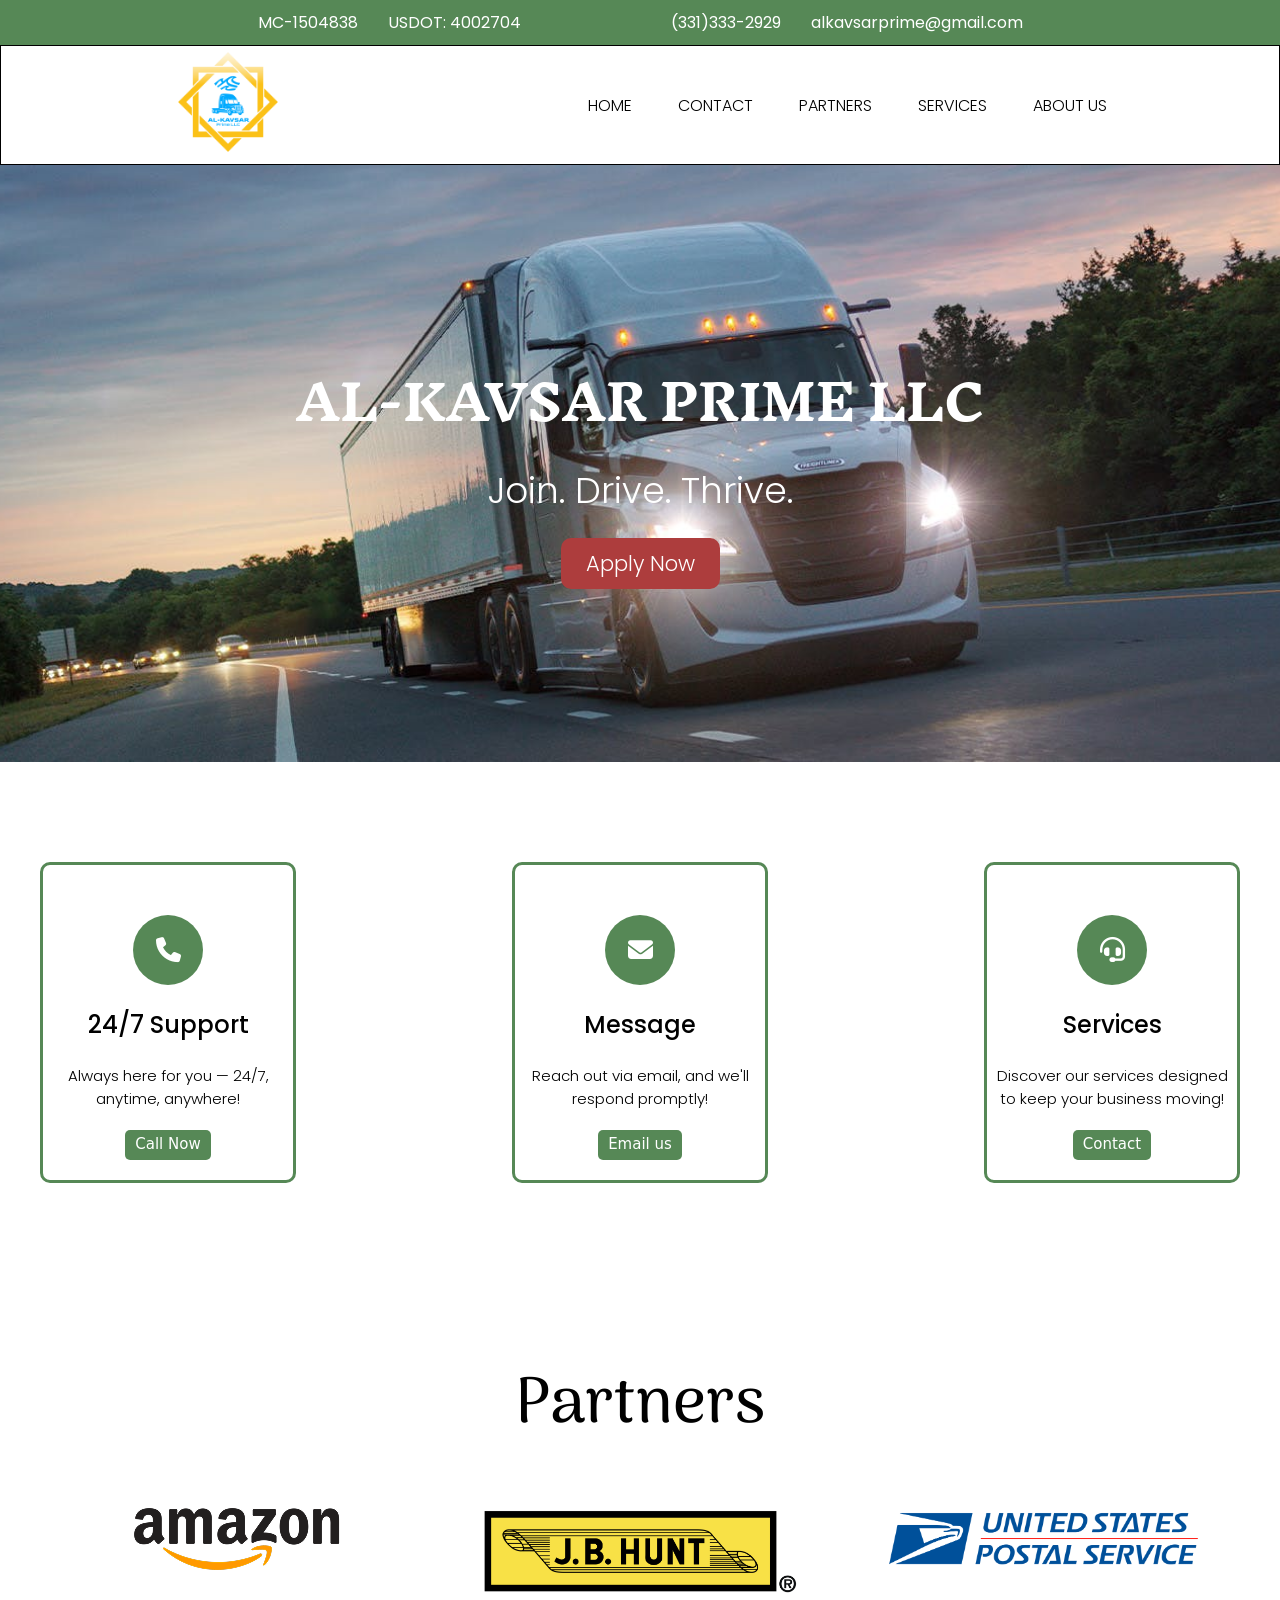
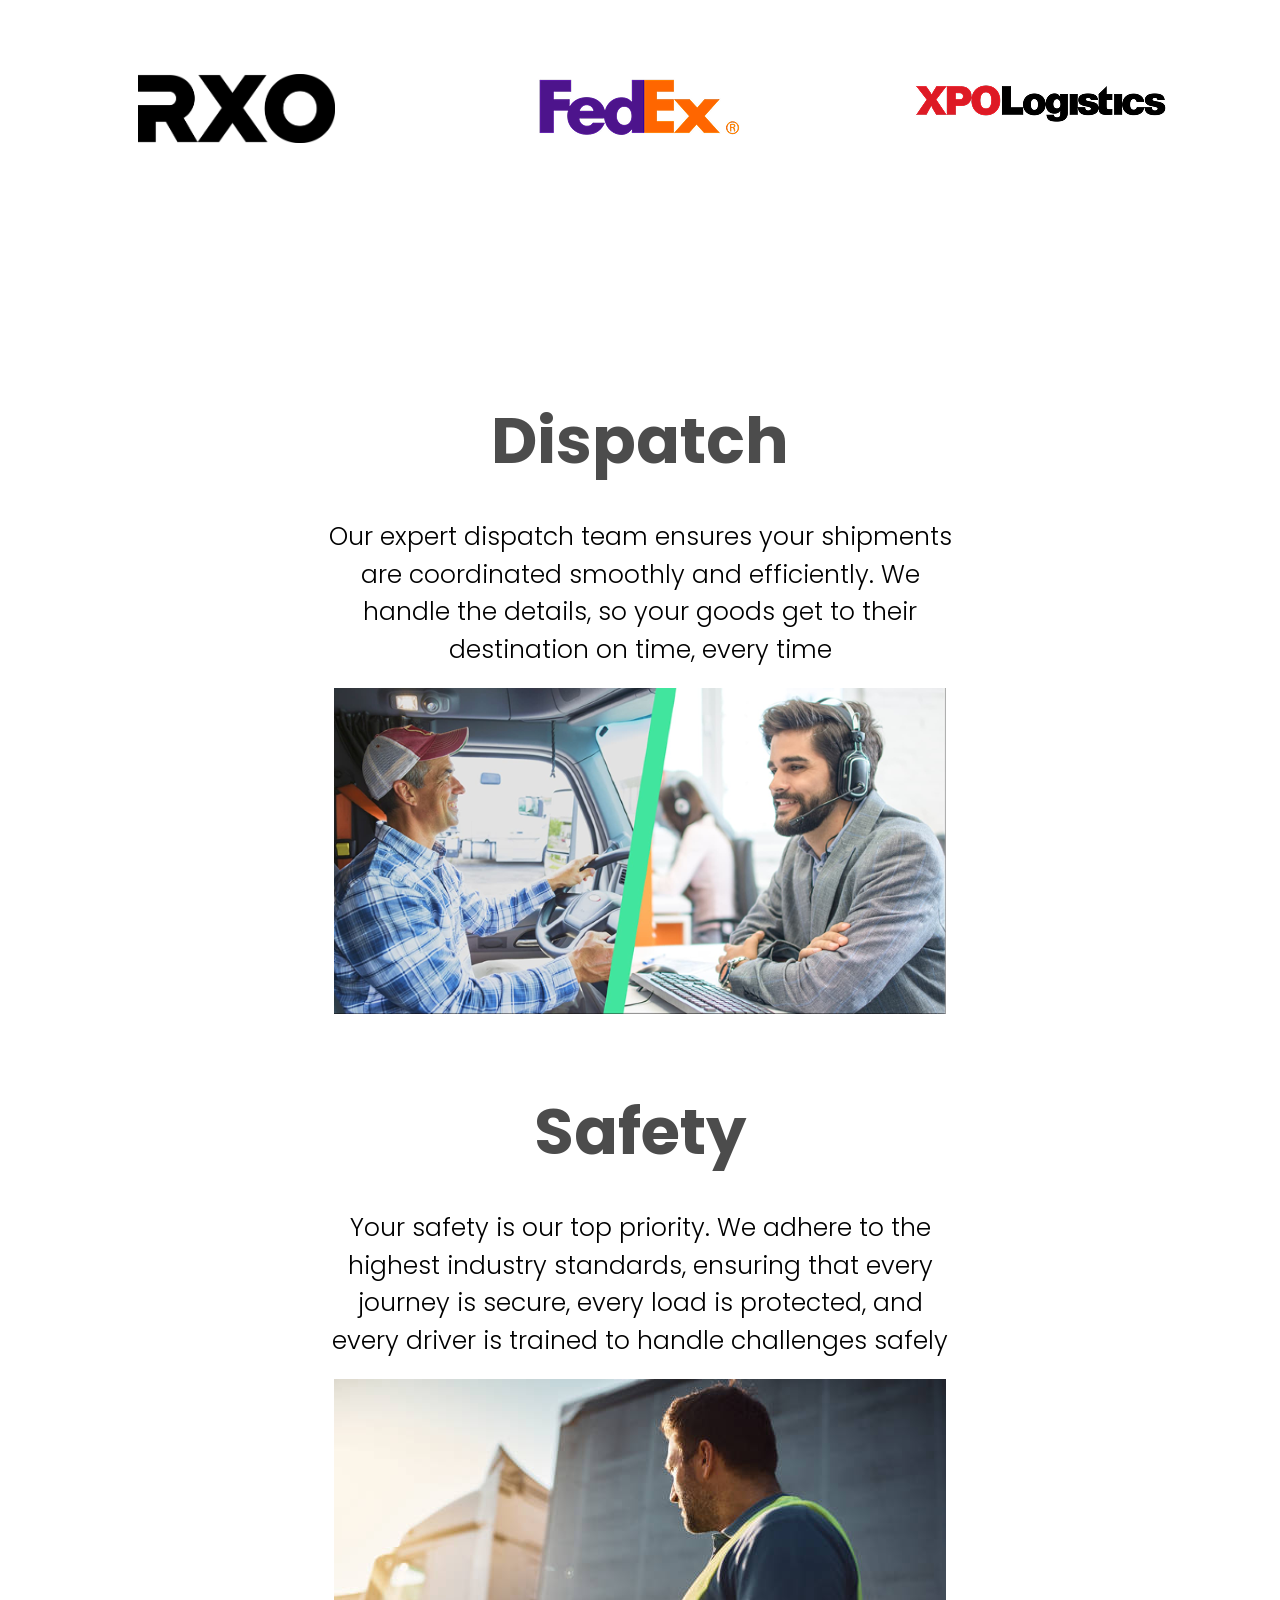
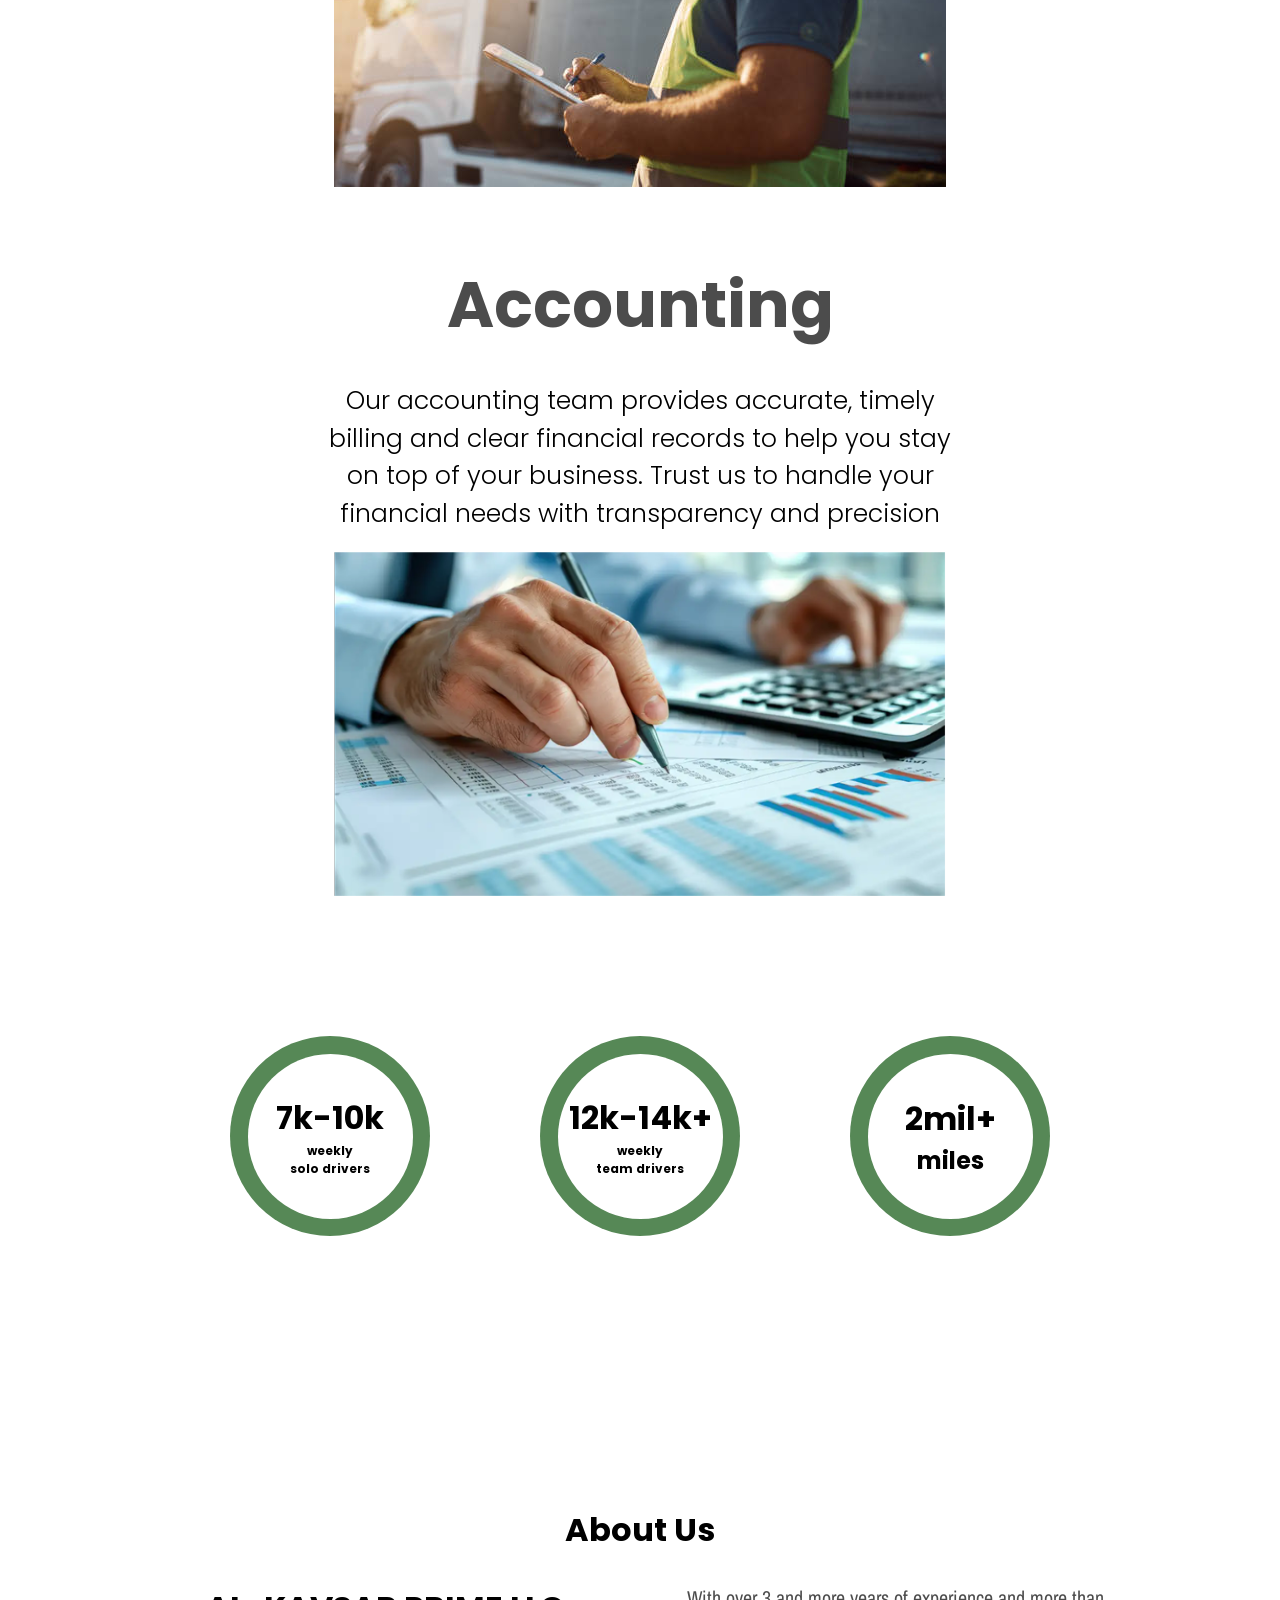
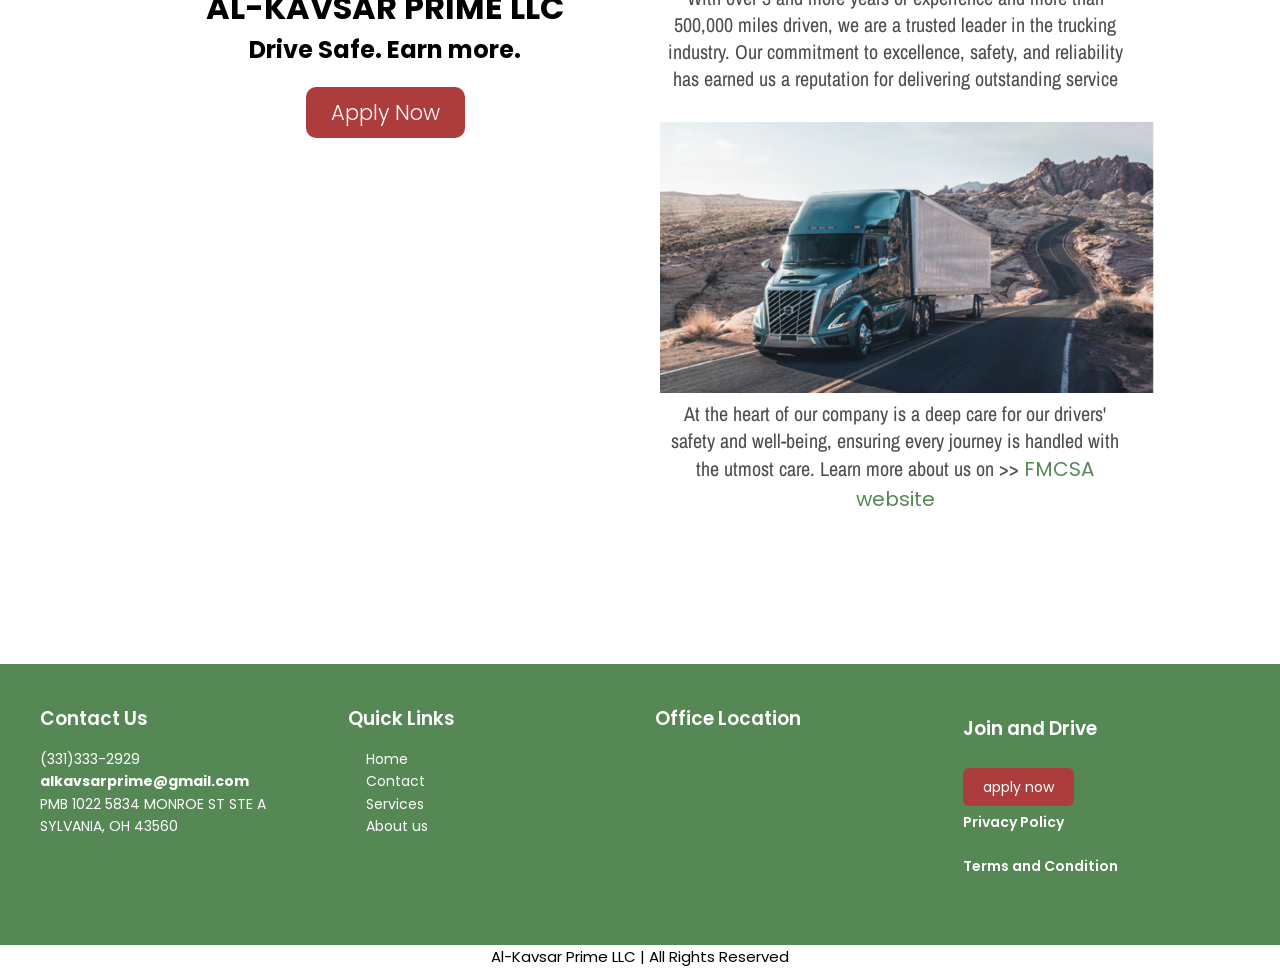
==== commit 60af1a74: "added policy and upgraded map" ====
--- a/index.html
+++ b/index.html
@@ -192,48 +192,52 @@
 
 
     <footer class="site-footer">
-  <div class="footer-container">
-    <!-- Contact Info -->
-    <div class="footer-column">
-      <h3>Contact Us</h3>
-      <p>(331)333-2929</p>
-      <p><strong>alkavsarprime@gmail.com</strong></p>
-      <p>PMB 1022 5834 MONROE ST STE A<br>SYLVANIA, OH 43560</p>
-    </div>
-
-    <!-- Quick Links -->
-    <div class="footer-column">
-      <h3>Quick Links</h3>
-      <ul>
-        <li><a href="#home">Home</a></li>
-        <li><a href="#contact">Contact</a></li>
-        <li><a href="#services">Services</a></li>
-        <li><a href="#aboutus">About us</a></li>
-      </ul>
-    </div>
-
-    <!-- Location -->
-    <div class="footer-column">
-      <h3>Location</h3>
-      <iframe class="map" src="https://www.google.com/maps/embed?pb=!1m18!1m12!1m3!1d2980.1702386316465!2d-88.14758038787521!3d41.67366667806845!2m3!1f0!2f0!3f0!3m2!1i1024!2i768!4f13.1!3m3!1m2!1s0x880e58c8e0789a87%3A0x39db351d7198b108!2s722%20Bethel%20Ave%2C%20Bolingbrook%2C%20IL%2060490!5e0!3m2!1sen!2sus!4v1755566788740!5m2!1sen!2sus" width="600" height="450" style="border:0;" allowfullscreen="" loading="lazy" referrerpolicy="no-referrer-when-downgrade"></iframe>
-    </div>
-
-    <!-- CTA -->
-    <div class="footer-column cta-column">
-      <h3>Join and Drive</h3>
-      <a href="https://docs.google.com/forms/d/e/1FAIpQLScEZBOMQWhbOrX2Ab0_zErzCLSy11YawWId6tVYxlLw9MlYGQ/viewform?usp=dialog"
-         class="apply-footer-btn">apply now</a>
-          <h3><a class="footer-terms-policy" href="./privacy.html">Privacy Policy</a></h3> <h3><a class="footer-terms-policy" href="./terms.html">Terms and Condition</a></h3>
-    </div>
-   
-  </div>
-</footer>
-
-<div class="rights">
-    <p>Al-Kavsar Prime LLC | All Rights Reserved</p> 
-</div>
+        <div class="footer-container">
+            <!-- Contact Info -->
+            <div class="footer-column">
+                <h3>Contact Us</h3>
+                <p>(331)333-2929</p>
+                <p><strong>alkavsarprime@gmail.com</strong></p>
+                <p>PMB 1022 5834 MONROE ST STE A<br>SYLVANIA, OH 43560</p>
+            </div>
+
+            <!-- Quick Links -->
+            <div class="footer-column">
+                <h3>Quick Links</h3>
+                <ul>
+                    <li><a href="#home">Home</a></li>
+                    <li><a href="#contact">Contact</a></li>
+                    <li><a href="#services">Services</a></li>
+                    <li><a href="#aboutus">About us</a></li>
+                </ul>
+            </div>
+
+            <!-- Location -->
+            <div class="footer-column">
+                <h3> Office Location</h3>
+                <iframe class="map"
+                    src="https://www.google.com/maps/embed?pb=!1m18!1m12!1m3!1d7268.06832671329!2d-88.22262907056792!3d41.75537912682919!2m3!1f0!2f0!3f0!3m2!1i1024!2i768!4f13.1!3m3!1m2!1s0x880ef9dad405c09b%3A0xd45a7378ddafc723!2s75%20Executive%20Dr%2C%20Aurora%2C%20IL%2060504!5e1!3m2!1sen!2sus!4v1771536721659!5m2!1sen!2sus"
+                    width="600" height="450" style="border:0;" allowfullscreen="" loading="lazy"
+                    referrerpolicy="no-referrer-when-downgrade"></iframe>
+            </div>
+
+            <!-- CTA -->
+            <div class="footer-column cta-column">
+                <h3>Join and Drive</h3>
+                <a href="https://docs.google.com/forms/d/e/1FAIpQLScEZBOMQWhbOrX2Ab0_zErzCLSy11YawWId6tVYxlLw9MlYGQ/viewform?usp=dialog"
+                    class="apply-footer-btn">apply now</a>
+                <h3><a class="footer-terms-policy" href="./privacy.html">Privacy Policy</a></h3>
+                <h3><a class="footer-terms-policy" href="./terms.html">Terms and Condition</a></h3>
+            </div>
+
+        </div>
+    </footer>
+
+    <div class="rights">
+        <p>Al-Kavsar Prime LLC | All Rights Reserved</p>
+    </div>
 
     <script src="./script.js"></script>
 </body>
 
-</html>
+</html>
